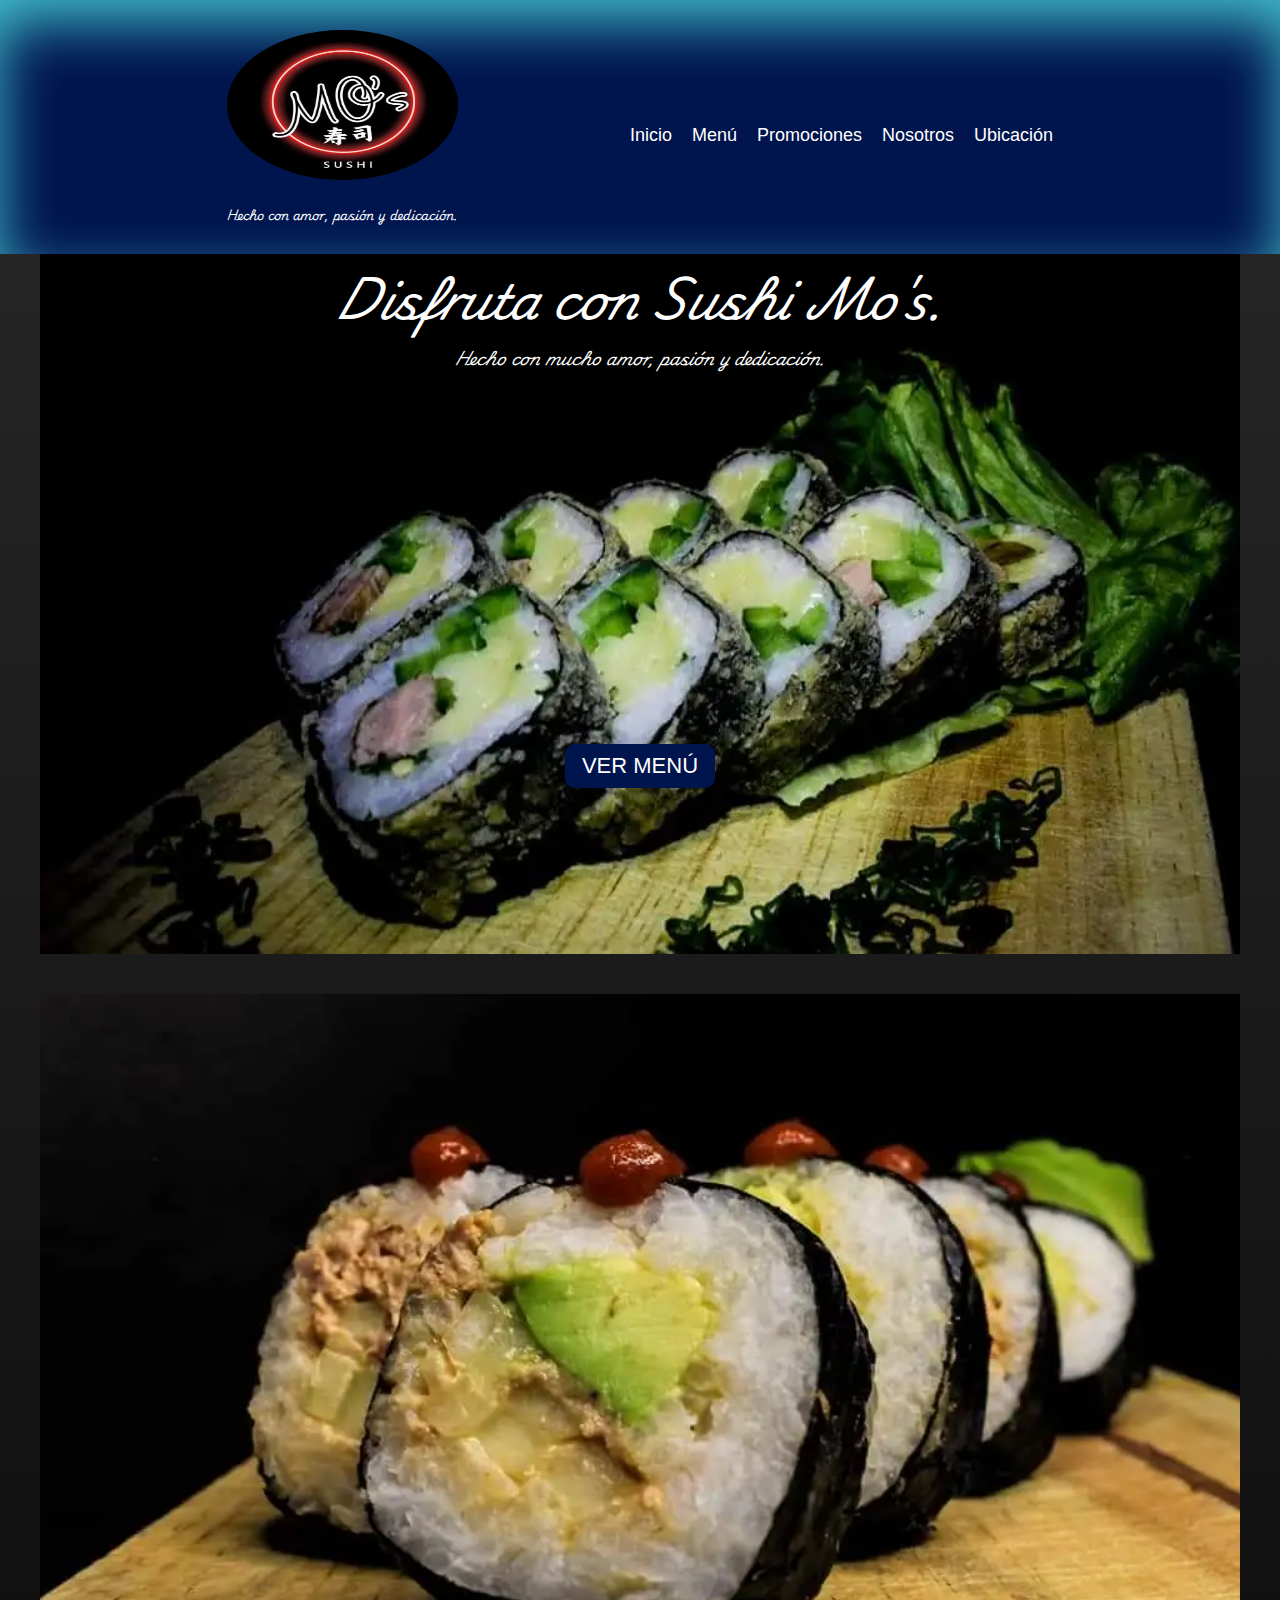
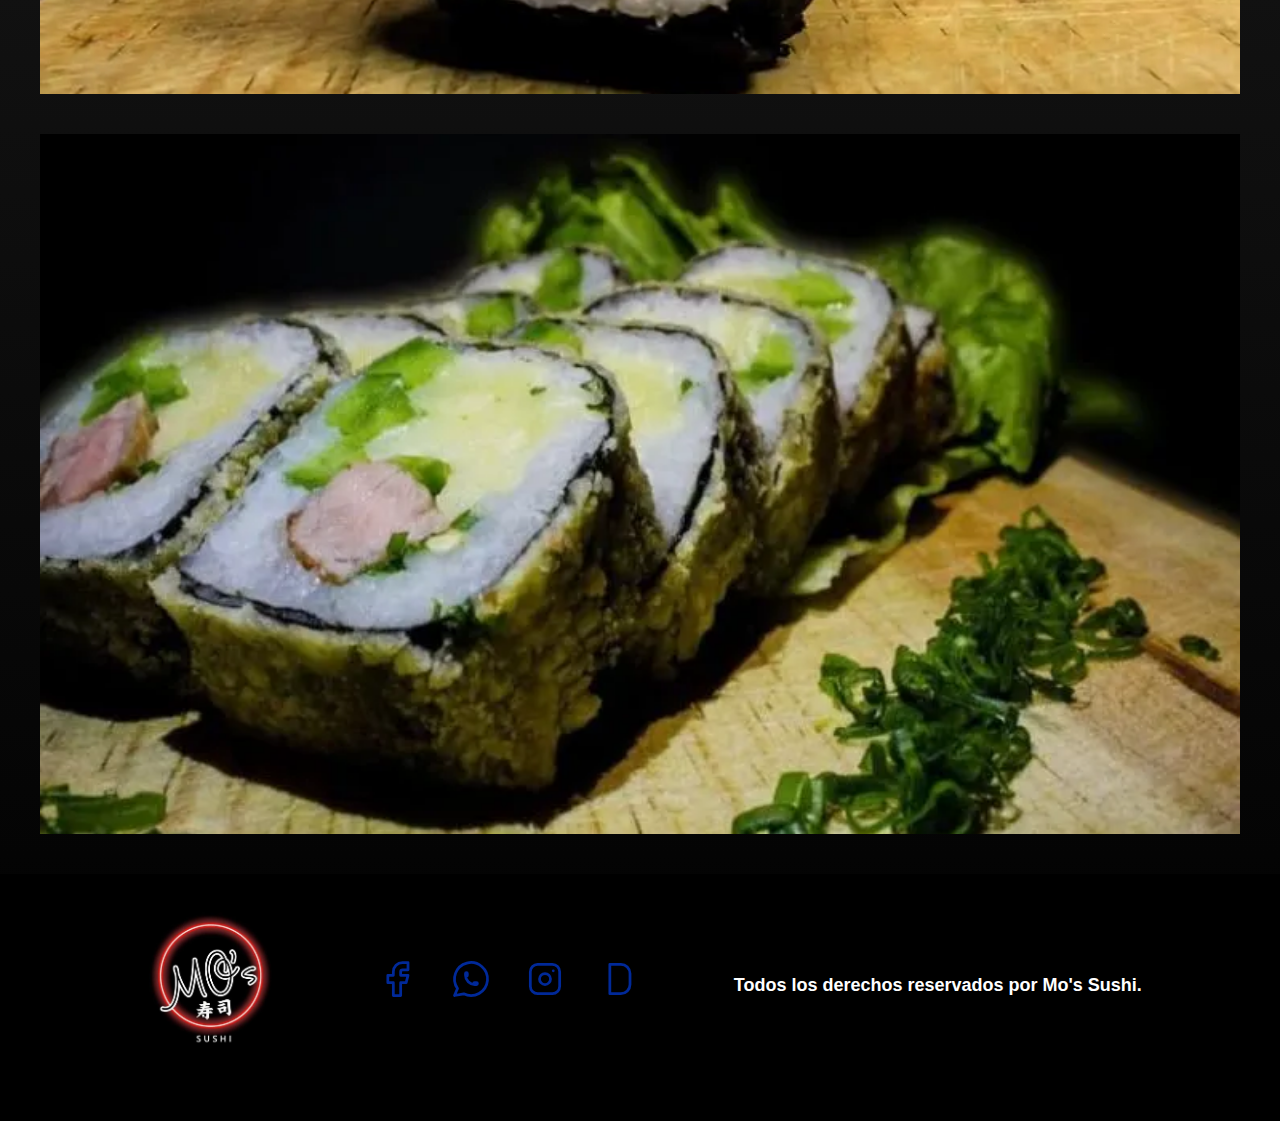
==== index.html @ 06db09d9 "Proyecto de sushi" ====
<!DOCTYPE html>
<html lang="en">

<head>
    <meta charset="UTF-8">
    <meta name="viewport" content="width=device-width, initial-scale=1.0">
    <title>Sushi Mos</title>
    <link rel="prefetch" href="menu.html" as="document">
    <link rel="preload" href="css/normalize.css" as="style">
    <link rel="stylesheet" href="css/normalize.css">
    <link rel="preload" href="css/styles.css" as="style">
    <link rel="stylesheet" href="css/styles.css">
    <link rel="preload"
        href="https://fonts.googleapis.com/css2?family=PT+Sans:ital,wght@0,400;0,700;1,400;1,700&display=swap"
        crossorigin="crossorigin" as="font">
    <link href="https://fonts.googleapis.com/css2?family=PT+Sans:ital,wght@0,400;0,700;1,400;1,700&display=swap"
        rel="stylesheet">
    <link rel="preload"
        href="https://fonts.googleapis.com/css2?family=Open+Sans:ital,wght@0,300..800;1,300..800&family=PT+Sans:ital,wght@0,400;0,700;1,400;1,700&display=swap"
        crossorigin="crossorigin" as="font">
    <link
        href="https://fonts.googleapis.com/css2?family=Open+Sans:ital,wght@0,300..800;1,300..800&family=PT+Sans:ital,wght@0,400;0,700;1,400;1,700&display=swap"
        rel="stylesheet">
    <link rel="preload" href="https://fonts.googleapis.com/css2?family=Playwrite+DK+Loopet:wght@100..400&display=swap"
        crossorigin="crossorigin" as="font">
    <link href="https://fonts.googleapis.com/css2?family=Playwrite+DK+Loopet:wght@100..400&display=swap"
        rel="stylesheet" as="font">
</head>

<body>
    <header class="header centro">
        <div class="contenedor">
            <div class="barra">
                <a href="index.html">
                    <picture>
                        <source loading="lazy" srcset="src/mos.webp" type="image/webp">
                        <img class="logo" src="src/mos.jpg" alt="Logotipo">
                    </picture>
                    <p class="slogan">Hecho con amor, pasión y dedicación.</p>
                </a>
                <div class="nav-bg">
                    <nav class="navegacion">
                        <a href="index.html" class="navegacion__enlace">Inicio</a>
                        <a href="menu.html" class="navegacion__enlace">Menú</a>
                        <a href="promo.html" class="navegacion__enlace">Promociones</a>
                        <a href="nosotros.html" class="navegacion__enlace">Nosotros</a>
                        <a href="ubicacion.html" class="navegacion__enlace">Ubicación</a>
                    </nav>
                </div>
            </div>
        </div>
    </header>

    <main class="contenedor">
        <div class=" imagen imagen__texto">
            <h1 class="parrafoMenu no-margin cursiva">Disfruta con Sushi Mo's. </h1>
            <p class="parrafoMenu no-margin cursiva">Hecho con mucho amor, pasión y dedicación.</p>

            <div class="ver boton-centro">
                <a href="menu.html">
                    <p class="parrafoMenu">ver menú</p>
                </a>
            </div>
        </div>
        <div class=" imagen2 imagen__texto">
            <h1 class="parrafoMenu no-margin cursiva">Complace con Sushi Mo's. </h1>
            <p class="parrafoMenu no-margin cursiva">Hecho con mucho amor, pasión y dedicación.</p>

            <div class="ver boton-centro">
                <a href="menu.html">
                    <p class="parrafoMenu">ver menú</p>
                </a>
            </div>
        </div>
        <div class=" imagen3 imagen__texto">
            <h1 class="parrafoMenu no-margin cursiva">Deleita con Sushi Mo's. </h1>
            <p class="parrafoMenu no-margin cursiva">Hecho con mucho amor, pasión y dedicación.</p>

            <div class="ver boton-centro">
                <a href="menu.html">
                    <p class="parrafoMenu">ver menú</p>
                </a>
            </div>
        </div>
    </main>

    <footer class="footer">
        <div class="contenedor">
            <div class="barra">
                <a href="index.html">
                    <picture>
                        <source loading="lazy" srcset="src/mos.webp" type="image/webp">
                        <img class="logo" src="src/mos.jpg" alt="Logotipo">
                    </picture>
                </a>
                <div class="iconos">
                    <a href="https://www.facebook.com/profile.php?id=100039677903976&mibextid=ZbWKwL">
                        <svg xmlns="http://www.w3.org/2000/svg" class="icon icon-tabler icon-tabler-brand-facebook"
                            width="44" height="44" viewBox="0 0 24 24" stroke-width="1.5" stroke="#002999" fill="none"
                            stroke-linecap="round" stroke-linejoin="round">
                            <path stroke="none" d="M0 0h24v24H0z" fill="none" />
                            <path d="M7 10v4h3v7h4v-7h3l1 -4h-4v-2a1 1 0 0 1 1 -1h3v-4h-3a5 5 0 0 0 -5 5v2h-3" />
                        </svg>
                    </a>
                    <a href="ubicacion.html">
                        <svg xmlns="http://www.w3.org/2000/svg" class="icon icon-tabler icon-tabler-brand-whatsapp"
                            width="44" height="44" viewBox="0 0 24 24" stroke-width="1.5" stroke="#002999" fill="none"
                            stroke-linecap="round" stroke-linejoin="round">
                            <path stroke="none" d="M0 0h24v24H0z" fill="none" />
                            <path d="M3 21l1.65 -3.8a9 9 0 1 1 3.4 2.9l-5.05 .9" />
                            <path
                                d="M9 10a.5 .5 0 0 0 1 0v-1a.5 .5 0 0 0 -1 0v1a5 5 0 0 0 5 5h1a.5 .5 0 0 0 0 -1h-1a.5 .5 0 0 0 0 1" />
                        </svg>
                    </a>
                    <a href="https://www.instagram.com/invites/contact/?igsh=rjx7z2upl3a8&utm_content=nuzlxtv">
                        <svg xmlns="http://www.w3.org/2000/svg" class="icon icon-tabler icon-tabler-brand-instagram"
                            width="44" height="44" viewBox="0 0 24 24" stroke-width="1.5" stroke="#002999" fill="none"
                            stroke-linecap="round" stroke-linejoin="round">
                            <path stroke="none" d="M0 0h24v24H0z" fill="none" />
                            <path d="M4 4m0 4a4 4 0 0 1 4 -4h8a4 4 0 0 1 4 4v8a4 4 0 0 1 -4 4h-8a4 4 0 0 1 -4 -4z" />
                            <path d="M12 12m-3 0a3 3 0 1 0 6 0a3 3 0 1 0 -6 0" />
                            <path d="M16.5 7.5l0 .01" />
                        </svg>
                    </a>
                    <a href="ubicacion.html">
                        <svg xmlns="http://www.w3.org/2000/svg" class="icon icon-tabler icon-tabler-letter-d" width="44"
                            height="44" viewBox="0 0 24 24" stroke-width="1.5" stroke="#002999" fill="none"
                            stroke-linecap="round" stroke-linejoin="round">
                            <path stroke="none" d="M0 0h24v24H0z" fill="none" />
                            <path d="M7 4h6a5 5 0 0 1 5 5v6a5 5 0 0 1 -5 5h-6v-16" />
                        </svg>
                    </a>
                </div>
                <p class="parrafo-footer">Todos los derechos reservados por Mo's Sushi. </p>
            </div>
        </div>
    </footer>
    <script src="js/modernizer.js"></script>
    <script src="js/efecto.js"></script>
</body>

</html>
---- css/styles.css ----
:root {
    --fuenteTit: 'PT Sans', sans-serif;
    --fuentePar: 'Open Sand', sans-serif;
    --slogP: "Playwrite DK Loopet", cursive;
    --sec: #00144d;
    --sec2: #002999;
    --secC: #528ab8;
    --neon: #6ef5fa;
    --blan: #fff;
    --neg: #000;
    --mate: #292929;
}

html {
    box-sizing: border-box;
    font-size: 62.5%;
}

*,
*:before,
*:after {
    box-sizing: inherit;
}

body {
    font-family: var(--fuentePar);
    font-size: 1.6rem;
    line-height: 2;
    background-image: linear-gradient(to top, var(--neg) 0%, var(--mate) 100%);
}

/*global*/
.contenedor {
    width: min(100%, 120rem);
    margin: 0 auto;
}

a {
    text-decoration: none;
}

h1,
h2,
h3,
h4 {
    font-family: var(--fuenteTit);
    line-height: 1.2;
    color: var(--blan);
    margin: 0;
}

h1 {
    font-size: 4.8rem;
}

h2 {
    font-size: 4rem;
    font-family: var(--slogP);
}

h3 {
    font-size: 3.2rem;
}

h4 {
    font-size: 2.8rem;
}

p {
    color: var(--blan);
}

img {
    width: 100%;
}

/*utilidades*/
.no-margin {
    margin: 0;
}

.no-padding {
    padding: 0;
}

.centrar-text {
    text-align: center;
}

.centro {
    text-align: center;
}

/*Parte de la barra de navegacion*/
@media(max-width: 768px) {
    .slogan {
        font-size: 1.2rem;
        font-family: var(--slogP);
        background-color: var(--neg);
        margin-top: -1.1rem;
    }
}

.slogan {
    font-size: 1.2rem;
    font-family: var(--slogP);
}

@media(min-width: 768px) {
    .header {
        /*background-color: var(--sec);
        box-shadow: inset 0 0 2rem var(--neon), 0 0 2rem var(--neon);*/
        background-color: var(--sec);
        -webkit-box-shadow: inset 1px 23px 58px -2px rgba(84, 242, 247, 0.78);
        -moz-box-shadow: inset 1px 23px 58px -2px rgba(84, 242, 247, 0.78);
        box-shadow: inset 1px 23px 58px -2px rgba(84, 242, 247, 0.78);
    }
}

.header {
    /*
    background-color: var(--sec);
    box-shadow: inset 0 0 2rem var(--neon);*/
    background-color: var(--sec);
    -webkit-box-shadow: inset 1px 23px 58px -2px rgba(84, 242, 247, 0.78);
    -moz-box-shadow: inset 1px 23px 58px -2px rgba(84, 242, 247, 0.78);
    box-shadow: inset 1px 23px 58px -2px rgba(84, 242, 247, 0.78);
}

@media(min-width: 768px) {
    .barra {
        display: flex;
        justify-content: space-evenly;
        align-items: center;
        padding: 1.5rem;
        padding-top: 3rem;
    }
}

@media(min-width: 768px) {
    .logo {
        height: 15rem;
        width: 100%;
        border-radius: 50%;
    }
}

@media(min-width: 768px) {
    .navegacion {
        display: flex;
        gap: 2rem;
    }
}

.navegacion__enlace {
    display: block;
    text-align: center;
    font-size: 1.8rem;
    color: var(--blan);
}

.navegacion a:hover {
    background-color: var(--secC);
    border-radius: 1rem;
    cursor: pointer;
}

.webp .imagen {
    background-image: url(../src/1.webp);
}

.no-webp .imagen {
    background-image: url(../src/1.jpeg);
}

.imagen {
    height: 70rem;
    background-size: cover;
    background-repeat: no-repeat;
    background-position: center center;
    margin-bottom: 4rem;
}

.webp .imagen2 {
    background-image: url(../src/2.webp);
}

.no-webp .imagen2 {
    background-image: url(../src/2.jpeg);
}

.imagen2 {
    height: 70rem;
    background-size: cover;
    background-repeat: no-repeat;
    background-position: center center;
    margin-bottom: 4rem;
}

.webp .imagen3 {
    background-image: url(../src/3.webp);
}

.no-webp .imagen3 {
    background-image: url(../src/3.jpeg);
}

.imagen3 {
    height: 70rem;
    background-size: cover;
    background-repeat: no-repeat;
    background-position: center center;
    margin-bottom: 4rem;
}

.imagen__texto {
    text-align: center;
    font-weight: normal;
}

.cursiva {
    font-style: italic;
}

.ver p {
    font-size: 2.2rem;
    font-weight: normal;
    background-color: var(--sec);
    border-radius: 1rem;
    cursor: pointer;
    width: 15rem;
    text-transform: uppercase;
    margin: -3rem;

}

.ver p:hover {
    background-color: var(--secC);
}

.boton-centro {
    display: grid;
    place-items: center;
    margin-top: 40rem;
}

/*Parte menú*/
.parrafoMenu {
    opacity: 0;
    transition: opacity 1s ease-in-out;
}

.parrafoMenu.visible {
    opacity: 1;
}

.separador {
    line-height: 1;
}

.espacio {
    padding: 0 1.5rem;
}

.webp .fondo-entrada {
    background-image: url(../src/5.webp);
}

.no-webp .fondo-entrada {
    background-image: url(../src/5.jpg);
}

.fondo-entrada {
    height: 60rem;
    background-size: cover;
    background-repeat: no-repeat;
    background-position: center center;
    margin-bottom: 4rem;
}

.oscuro {
    background-color: rgba(0, 0, 0, 0.6);
    height: 100%;
    ;
}

.webp .fondo-rollo {
    background-image: url(../src/6.webp);
}

.no-webp .fondo-rollo {
    background-image: url(../src/6.jpg);
}

.fondo-rollo {
    height: 85rem;
    background-size: cover;
    background-repeat: no-repeat;
    background-position: center center;
    margin-bottom: 4rem;
}

.webp .fondo-arroz {
    background-image: url(../src/7.webp);
}

.no-webp .fondo-arroz {
    background-image: url(../src/7.jpeg);
}

.fondo-arroz {
    height: 60rem;
    background-size: cover;
    background-repeat: no-repeat;
    background-position: center center;
    margin-bottom: 4rem;
}

.webp .fondo-salsa {
    background-image: url(../src/8.webp);
}

.no-webp .fondo-salsa {
    background-image: url(../src/8.jpg);
}

.fondo-salsa {
    height: 75rem;
    background-size: cover;
    background-repeat: no-repeat;
    background-position: center center;
    margin-bottom: 4rem;
}

.fondo-salsa h2 {
    font-size: 3rem;
}

.webp .fondo-promo {
    background-image: url(../src/9.webp);
}

.no-webp .fondo-promo {
    background-image: url(../src/9.jpeg);
}

.fondo-promo {
    height: 120rem;
    background-size: cover;
    background-repeat: no-repeat;
    background-position: center center;
    margin-bottom: 4rem;
}

.fondo-promo h2 {
    font-size: 3rem;
}

.webp .fondo-promo2 {
    background-image: url(../src/10.webp);
}

.no-webp .fondo-promo2 {
    background-image: url(../src/10.jpg);
}

.fondo-promo2 {
    height: 120rem;
    background-size: cover;
    background-repeat: no-repeat;
    background-position: center center;
    margin-bottom: 4rem;
}

.fondo-promo2 h2 {
    font-size: 3rem;
}

span {
    font-weight: bold;
}

@media(min-width: 768px) {
    .acomodar {
        display: grid;
        grid-template-columns: repeat(2, 1fr);
        gap: 2rem;
    }
}

@media(min-width: 768px) {
    .acomodar2 {
        text-align: justify;
        display: grid;
        grid-template-columns: repeat(2, 1fr);
        gap: 4rem;
        list-style: none;
        margin-top: 3rem;
    }
}

@media(min-width: 768px) {
    .reducir {
        font-size: 1.5rem;
    }
}

/*sección nosotros*/

.nosotros,
h1 {
    display: grid;
    grid-template-rows: repeat(2, auto);
    padding: 1.5rem;
}

@media(min-width: 768px) {
    .nosotros {
        grid-template-columns: repeat(2, 1fr);
        column-gap: 2rem;
    }
}

.nosotros__imagen {
    grid-row: 1/2;
    border-radius: .5rem;
}

@media(min-width: 768px) {
    .nosotros__imagen {
        grid-column: 2/3;
    }
}

/*sección ubicación*/
@media(min-width: 768px) {
    .cp {
        display: grid;
        grid-template-columns: 2fr 1fr;
        column-gap: 4rem;
    }
}

.texto {
    font-family: var(--slogP);
    font-size: 1.2rem;
}

.pading {
    padding: .7rem;
}

.ubica,
h1 {
    display: grid;
    grid-template-rows: repeat(2, auto);
    padding: 1.5rem;
}

.cursiva {
    font-family: var(--slogP);
}

@media(min-width: 768px) {
    .ubica {
        grid-template-columns: repeat(2, 1fr);
        column-gap: 2rem;
    }
}

.imagenDidi {
    height: 7rem;
    width: 7rem;
    border-radius: 1rem;
}

.imagenPedido {
    height: 60rem;
}

.sidebar {
    padding: 1.5rem;
}

.puntos {
    list-style: none;
}

.widget-side {
    border-bottom: 1px solid var(--sec2);
    margin-bottom: 2rem;
}

.widget-side:last-of-type {
    border: none;
    margin-bottom: 0;
}

.widget-side_label,
.side_label {
    font-family: var(--fuenteTit);
    font-weight: bold;
    font-size: 2rem;
}

.widget-side_info,
.side_info {
    font-weight: normal;
    font-size: 2rem;
}

/*Parte footer*/
.footer {
    background-color: var(--neg);
    font-size: 1.8rem;
    color: var(--blan);
    padding-bottom: 4rem;
}

.iconos {
    display: flex;
    justify-content: space-between;
    align-items: center;
    gap: 3rem;
    padding: 1rem;
}

.parrafo-footer {
    font-weight: bold;
    padding: 1rem;
}
---- css/styles.css ----
:root {
    --fuenteTit: 'PT Sans', sans-serif;
    --fuentePar: 'Open Sand', sans-serif;
    --slogP: "Playwrite DK Loopet", cursive;
    --sec: #00144d;
    --sec2: #002999;
    --secC: #528ab8;
    --neon: #6ef5fa;
    --blan: #fff;
    --neg: #000;
    --mate: #292929;
}

html {
    box-sizing: border-box;
    font-size: 62.5%;
}

*,
*:before,
*:after {
    box-sizing: inherit;
}

body {
    font-family: var(--fuentePar);
    font-size: 1.6rem;
    line-height: 2;
    background-image: linear-gradient(to top, var(--neg) 0%, var(--mate) 100%);
}

/*global*/
.contenedor {
    width: min(100%, 120rem);
    margin: 0 auto;
}

a {
    text-decoration: none;
}

h1,
h2,
h3,
h4 {
    font-family: var(--fuenteTit);
    line-height: 1.2;
    color: var(--blan);
    margin: 0;
}

h1 {
    font-size: 4.8rem;
}

h2 {
    font-size: 4rem;
    font-family: var(--slogP);
}

h3 {
    font-size: 3.2rem;
}

h4 {
    font-size: 2.8rem;
}

p {
    color: var(--blan);
}

img {
    width: 100%;
}

/*utilidades*/
.no-margin {
    margin: 0;
}

.no-padding {
    padding: 0;
}

.centrar-text {
    text-align: center;
}

.centro {
    text-align: center;
}

/*Parte de la barra de navegacion*/
@media(max-width: 768px) {
    .slogan {
        font-size: 1.2rem;
        font-family: var(--slogP);
        background-color: var(--neg);
        margin-top: -1.1rem;
    }
}

.slogan {
    font-size: 1.2rem;
    font-family: var(--slogP);
}

@media(min-width: 768px) {
    .header {
        /*background-color: var(--sec);
        box-shadow: inset 0 0 2rem var(--neon), 0 0 2rem var(--neon);*/
        background-color: var(--sec);
        -webkit-box-shadow: inset 1px 23px 58px -2px rgba(84, 242, 247, 0.78);
        -moz-box-shadow: inset 1px 23px 58px -2px rgba(84, 242, 247, 0.78);
        box-shadow: inset 1px 23px 58px -2px rgba(84, 242, 247, 0.78);
    }
}

.header {
    /*
    background-color: var(--sec);
    box-shadow: inset 0 0 2rem var(--neon);*/
    background-color: var(--sec);
    -webkit-box-shadow: inset 1px 23px 58px -2px rgba(84, 242, 247, 0.78);
    -moz-box-shadow: inset 1px 23px 58px -2px rgba(84, 242, 247, 0.78);
    box-shadow: inset 1px 23px 58px -2px rgba(84, 242, 247, 0.78);
}

@media(min-width: 768px) {
    .barra {
        display: flex;
        justify-content: space-evenly;
        align-items: center;
        padding: 1.5rem;
        padding-top: 3rem;
    }
}

@media(min-width: 768px) {
    .logo {
        height: 15rem;
        width: 100%;
        border-radius: 50%;
    }
}

@media(min-width: 768px) {
    .navegacion {
        display: flex;
        gap: 2rem;
    }
}

.navegacion__enlace {
    display: block;
    text-align: center;
    font-size: 1.8rem;
    color: var(--blan);
}

.navegacion a:hover {
    background-color: var(--secC);
    border-radius: 1rem;
    cursor: pointer;
}

.webp .imagen {
    background-image: url(../src/1.webp);
}

.no-webp .imagen {
    background-image: url(../src/1.jpeg);
}

.imagen {
    height: 70rem;
    background-size: cover;
    background-repeat: no-repeat;
    background-position: center center;
    margin-bottom: 4rem;
}

.webp .imagen2 {
    background-image: url(../src/2.webp);
}

.no-webp .imagen2 {
    background-image: url(../src/2.jpeg);
}

.imagen2 {
    height: 70rem;
    background-size: cover;
    background-repeat: no-repeat;
    background-position: center center;
    margin-bottom: 4rem;
}

.webp .imagen3 {
    background-image: url(../src/3.webp);
}

.no-webp .imagen3 {
    background-image: url(../src/3.jpeg);
}

.imagen3 {
    height: 70rem;
    background-size: cover;
    background-repeat: no-repeat;
    background-position: center center;
    margin-bottom: 4rem;
}

.imagen__texto {
    text-align: center;
    font-weight: normal;
}

.cursiva {
    font-style: italic;
}

.ver p {
    font-size: 2.2rem;
    font-weight: normal;
    background-color: var(--sec);
    border-radius: 1rem;
    cursor: pointer;
    width: 15rem;
    text-transform: uppercase;
    margin: -3rem;

}

.ver p:hover {
    background-color: var(--secC);
}

.boton-centro {
    display: grid;
    place-items: center;
    margin-top: 40rem;
}

/*Parte menú*/
.parrafoMenu {
    opacity: 0;
    transition: opacity 1s ease-in-out;
}

.parrafoMenu.visible {
    opacity: 1;
}

.separador {
    line-height: 1;
}

.espacio {
    padding: 0 1.5rem;
}

.webp .fondo-entrada {
    background-image: url(../src/5.webp);
}

.no-webp .fondo-entrada {
    background-image: url(../src/5.jpg);
}

.fondo-entrada {
    height: 60rem;
    background-size: cover;
    background-repeat: no-repeat;
    background-position: center center;
    margin-bottom: 4rem;
}

.oscuro {
    background-color: rgba(0, 0, 0, 0.6);
    height: 100%;
    ;
}

.webp .fondo-rollo {
    background-image: url(../src/6.webp);
}

.no-webp .fondo-rollo {
    background-image: url(../src/6.jpg);
}

.fondo-rollo {
    height: 85rem;
    background-size: cover;
    background-repeat: no-repeat;
    background-position: center center;
    margin-bottom: 4rem;
}

.webp .fondo-arroz {
    background-image: url(../src/7.webp);
}

.no-webp .fondo-arroz {
    background-image: url(../src/7.jpeg);
}

.fondo-arroz {
    height: 60rem;
    background-size: cover;
    background-repeat: no-repeat;
    background-position: center center;
    margin-bottom: 4rem;
}

.webp .fondo-salsa {
    background-image: url(../src/8.webp);
}

.no-webp .fondo-salsa {
    background-image: url(../src/8.jpg);
}

.fondo-salsa {
    height: 75rem;
    background-size: cover;
    background-repeat: no-repeat;
    background-position: center center;
    margin-bottom: 4rem;
}

.fondo-salsa h2 {
    font-size: 3rem;
}

.webp .fondo-promo {
    background-image: url(../src/9.webp);
}

.no-webp .fondo-promo {
    background-image: url(../src/9.jpeg);
}

.fondo-promo {
    height: 120rem;
    background-size: cover;
    background-repeat: no-repeat;
    background-position: center center;
    margin-bottom: 4rem;
}

.fondo-promo h2 {
    font-size: 3rem;
}

.webp .fondo-promo2 {
    background-image: url(../src/10.webp);
}

.no-webp .fondo-promo2 {
    background-image: url(../src/10.jpg);
}

.fondo-promo2 {
    height: 120rem;
    background-size: cover;
    background-repeat: no-repeat;
    background-position: center center;
    margin-bottom: 4rem;
}

.fondo-promo2 h2 {
    font-size: 3rem;
}

span {
    font-weight: bold;
}

@media(min-width: 768px) {
    .acomodar {
        display: grid;
        grid-template-columns: repeat(2, 1fr);
        gap: 2rem;
    }
}

@media(min-width: 768px) {
    .acomodar2 {
        text-align: justify;
        display: grid;
        grid-template-columns: repeat(2, 1fr);
        gap: 4rem;
        list-style: none;
        margin-top: 3rem;
    }
}

@media(min-width: 768px) {
    .reducir {
        font-size: 1.5rem;
    }
}

/*sección nosotros*/

.nosotros,
h1 {
    display: grid;
    grid-template-rows: repeat(2, auto);
    padding: 1.5rem;
}

@media(min-width: 768px) {
    .nosotros {
        grid-template-columns: repeat(2, 1fr);
        column-gap: 2rem;
    }
}

.nosotros__imagen {
    grid-row: 1/2;
    border-radius: .5rem;
}

@media(min-width: 768px) {
    .nosotros__imagen {
        grid-column: 2/3;
    }
}

/*sección ubicación*/
@media(min-width: 768px) {
    .cp {
        display: grid;
        grid-template-columns: 2fr 1fr;
        column-gap: 4rem;
    }
}

.texto {
    font-family: var(--slogP);
    font-size: 1.2rem;
}

.pading {
    padding: .7rem;
}

.ubica,
h1 {
    display: grid;
    grid-template-rows: repeat(2, auto);
    padding: 1.5rem;
}

.cursiva {
    font-family: var(--slogP);
}

@media(min-width: 768px) {
    .ubica {
        grid-template-columns: repeat(2, 1fr);
        column-gap: 2rem;
    }
}

.imagenDidi {
    height: 7rem;
    width: 7rem;
    border-radius: 1rem;
}

.imagenPedido {
    height: 60rem;
}

.sidebar {
    padding: 1.5rem;
}

.puntos {
    list-style: none;
}

.widget-side {
    border-bottom: 1px solid var(--sec2);
    margin-bottom: 2rem;
}

.widget-side:last-of-type {
    border: none;
    margin-bottom: 0;
}

.widget-side_label,
.side_label {
    font-family: var(--fuenteTit);
    font-weight: bold;
    font-size: 2rem;
}

.widget-side_info,
.side_info {
    font-weight: normal;
    font-size: 2rem;
}

/*Parte footer*/
.footer {
    background-color: var(--neg);
    font-size: 1.8rem;
    color: var(--blan);
    padding-bottom: 4rem;
}

.iconos {
    display: flex;
    justify-content: space-between;
    align-items: center;
    gap: 3rem;
    padding: 1rem;
}

.parrafo-footer {
    font-weight: bold;
    padding: 1rem;
}
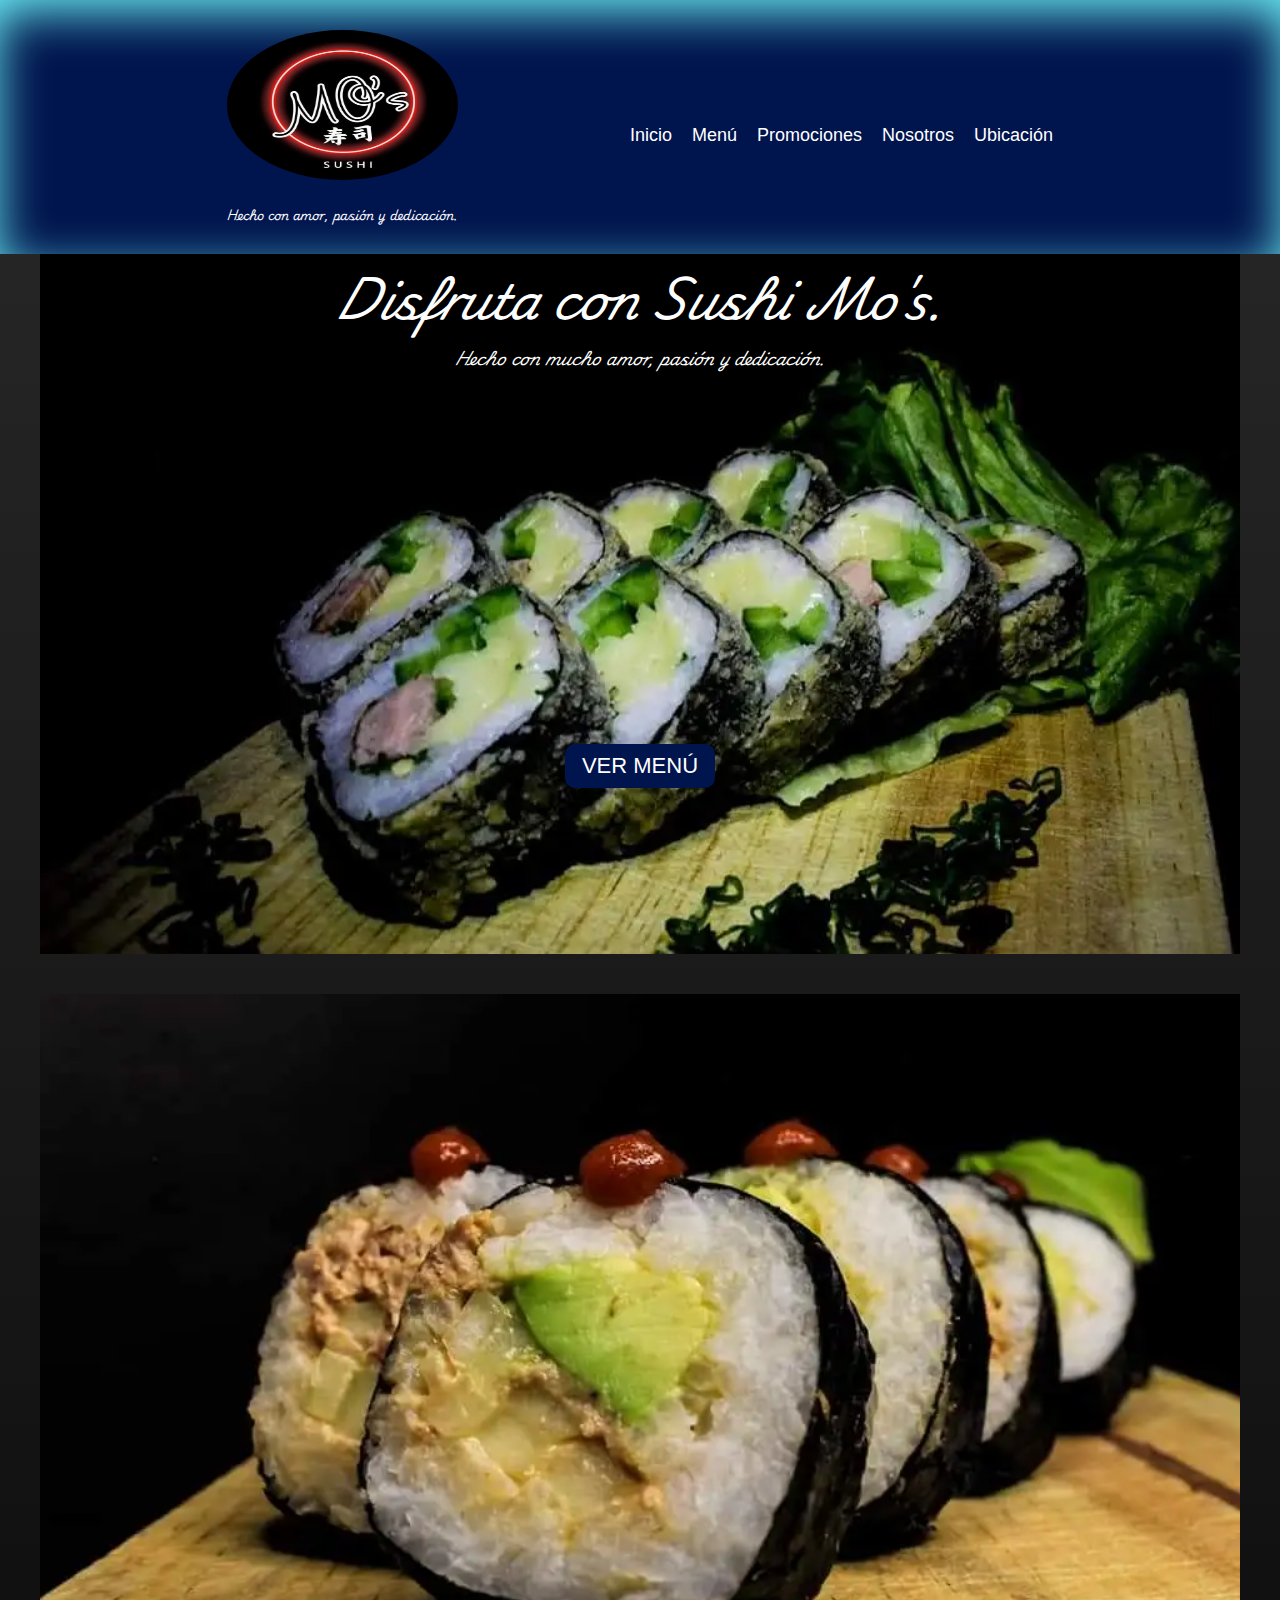
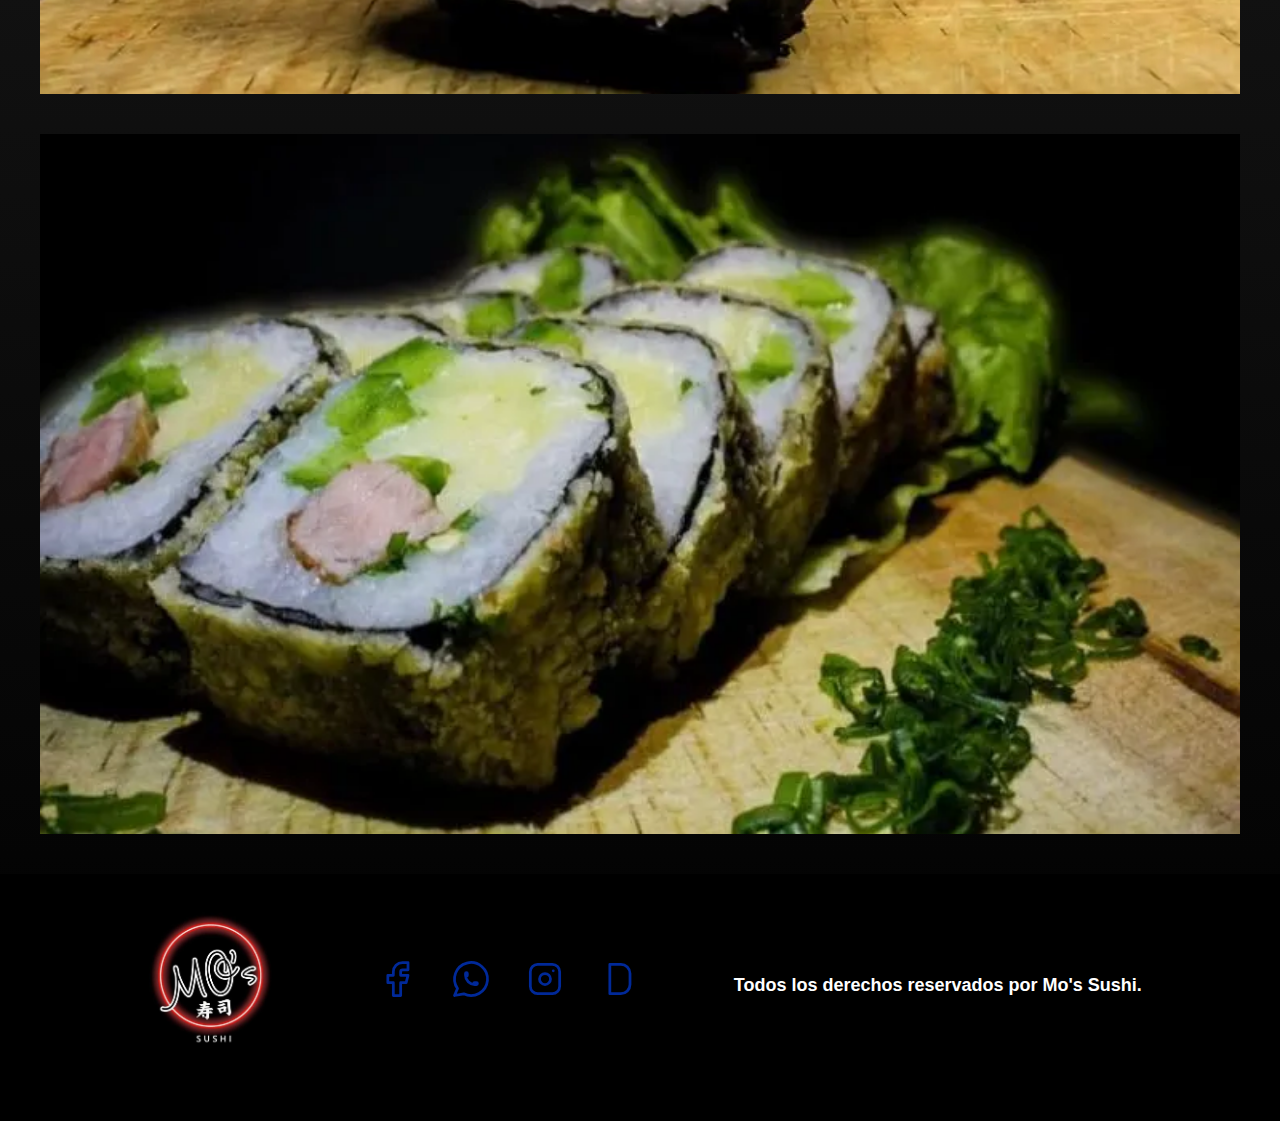
==== commit ef9d1e6e: "Se actualizaron los links de WA y didi, ya estan todos bien" ====
--- a/index.html
+++ b/index.html
@@ -102,7 +102,7 @@
                             <path d="M7 10v4h3v7h4v-7h3l1 -4h-4v-2a1 1 0 0 1 1 -1h3v-4h-3a5 5 0 0 0 -5 5v2h-3" />
                         </svg>
                     </a>
-                    <a href="ubicacion.html">
+                    <a href="https://wa.me/5525052828?text=Bienvenido%20a%20Sushi%20Mo%27s%2C%20%C2%BFEn%20qu%C3%A9%20puedo%20servirle%3F">
                         <svg xmlns="http://www.w3.org/2000/svg" class="icon icon-tabler icon-tabler-brand-whatsapp"
                             width="44" height="44" viewBox="0 0 24 24" stroke-width="1.5" stroke="#002999" fill="none"
                             stroke-linecap="round" stroke-linejoin="round">
@@ -122,7 +122,7 @@
                             <path d="M16.5 7.5l0 .01" />
                         </svg>
                     </a>
-                    <a href="ubicacion.html">
+                    <a href="https://c-h5.didi-food.com/es-MX/deeplink?appName=sodaCustomer&path=businessPage&shopId=5764607648679593712">
                         <svg xmlns="http://www.w3.org/2000/svg" class="icon icon-tabler icon-tabler-letter-d" width="44"
                             height="44" viewBox="0 0 24 24" stroke-width="1.5" stroke="#002999" fill="none"
                             stroke-linecap="round" stroke-linejoin="round">
--- a/css/styles.css
+++ b/css/styles.css
@@ -1,7 +1,7 @@
 :root {
     --fuenteTit: 'PT Sans', sans-serif;
     --fuentePar: 'Open Sand', sans-serif;
-    --slogP: "Playwrite DK Loopet", cursive;
+    --slogP: "Playwrite DK Loopet";
     --sec: #00144d;
     --sec2: #002999;
     --secC: #528ab8;
@@ -106,25 +106,11 @@
     font-family: var(--slogP);
 }
 
-@media(min-width: 768px) {
-    .header {
-        /*background-color: var(--sec);
-        box-shadow: inset 0 0 2rem var(--neon), 0 0 2rem var(--neon);*/
-        background-color: var(--sec);
-        -webkit-box-shadow: inset 1px 23px 58px -2px rgba(84, 242, 247, 0.78);
-        -moz-box-shadow: inset 1px 23px 58px -2px rgba(84, 242, 247, 0.78);
-        box-shadow: inset 1px 23px 58px -2px rgba(84, 242, 247, 0.78);
-    }
-}
-
 .header {
-    /*
     background-color: var(--sec);
-    box-shadow: inset 0 0 2rem var(--neon);*/
-    background-color: var(--sec);
-    -webkit-box-shadow: inset 1px 23px 58px -2px rgba(84, 242, 247, 0.78);
-    -moz-box-shadow: inset 1px 23px 58px -2px rgba(84, 242, 247, 0.78);
-    box-shadow: inset 1px 23px 58px -2px rgba(84, 242, 247, 0.78);
+    -webkit-box-shadow: inset 0px 14px 50px -3px rgba(110,245,250,1);
+    -moz-box-shadow: inset 0px 14px 50px -3px rgba(110,245,250,1);
+    box-shadow: inset 0px 14px 50px -3px rgba(110,245,250,1);
 }
 
 @media(min-width: 768px) {
--- a/css/styles.css
+++ b/css/styles.css
@@ -1,7 +1,7 @@
 :root {
     --fuenteTit: 'PT Sans', sans-serif;
     --fuentePar: 'Open Sand', sans-serif;
-    --slogP: "Playwrite DK Loopet", cursive;
+    --slogP: "Playwrite DK Loopet";
     --sec: #00144d;
     --sec2: #002999;
     --secC: #528ab8;
@@ -106,25 +106,11 @@
     font-family: var(--slogP);
 }
 
-@media(min-width: 768px) {
-    .header {
-        /*background-color: var(--sec);
-        box-shadow: inset 0 0 2rem var(--neon), 0 0 2rem var(--neon);*/
-        background-color: var(--sec);
-        -webkit-box-shadow: inset 1px 23px 58px -2px rgba(84, 242, 247, 0.78);
-        -moz-box-shadow: inset 1px 23px 58px -2px rgba(84, 242, 247, 0.78);
-        box-shadow: inset 1px 23px 58px -2px rgba(84, 242, 247, 0.78);
-    }
-}
-
 .header {
-    /*
     background-color: var(--sec);
-    box-shadow: inset 0 0 2rem var(--neon);*/
-    background-color: var(--sec);
-    -webkit-box-shadow: inset 1px 23px 58px -2px rgba(84, 242, 247, 0.78);
-    -moz-box-shadow: inset 1px 23px 58px -2px rgba(84, 242, 247, 0.78);
-    box-shadow: inset 1px 23px 58px -2px rgba(84, 242, 247, 0.78);
+    -webkit-box-shadow: inset 0px 14px 50px -3px rgba(110,245,250,1);
+    -moz-box-shadow: inset 0px 14px 50px -3px rgba(110,245,250,1);
+    box-shadow: inset 0px 14px 50px -3px rgba(110,245,250,1);
 }
 
 @media(min-width: 768px) {
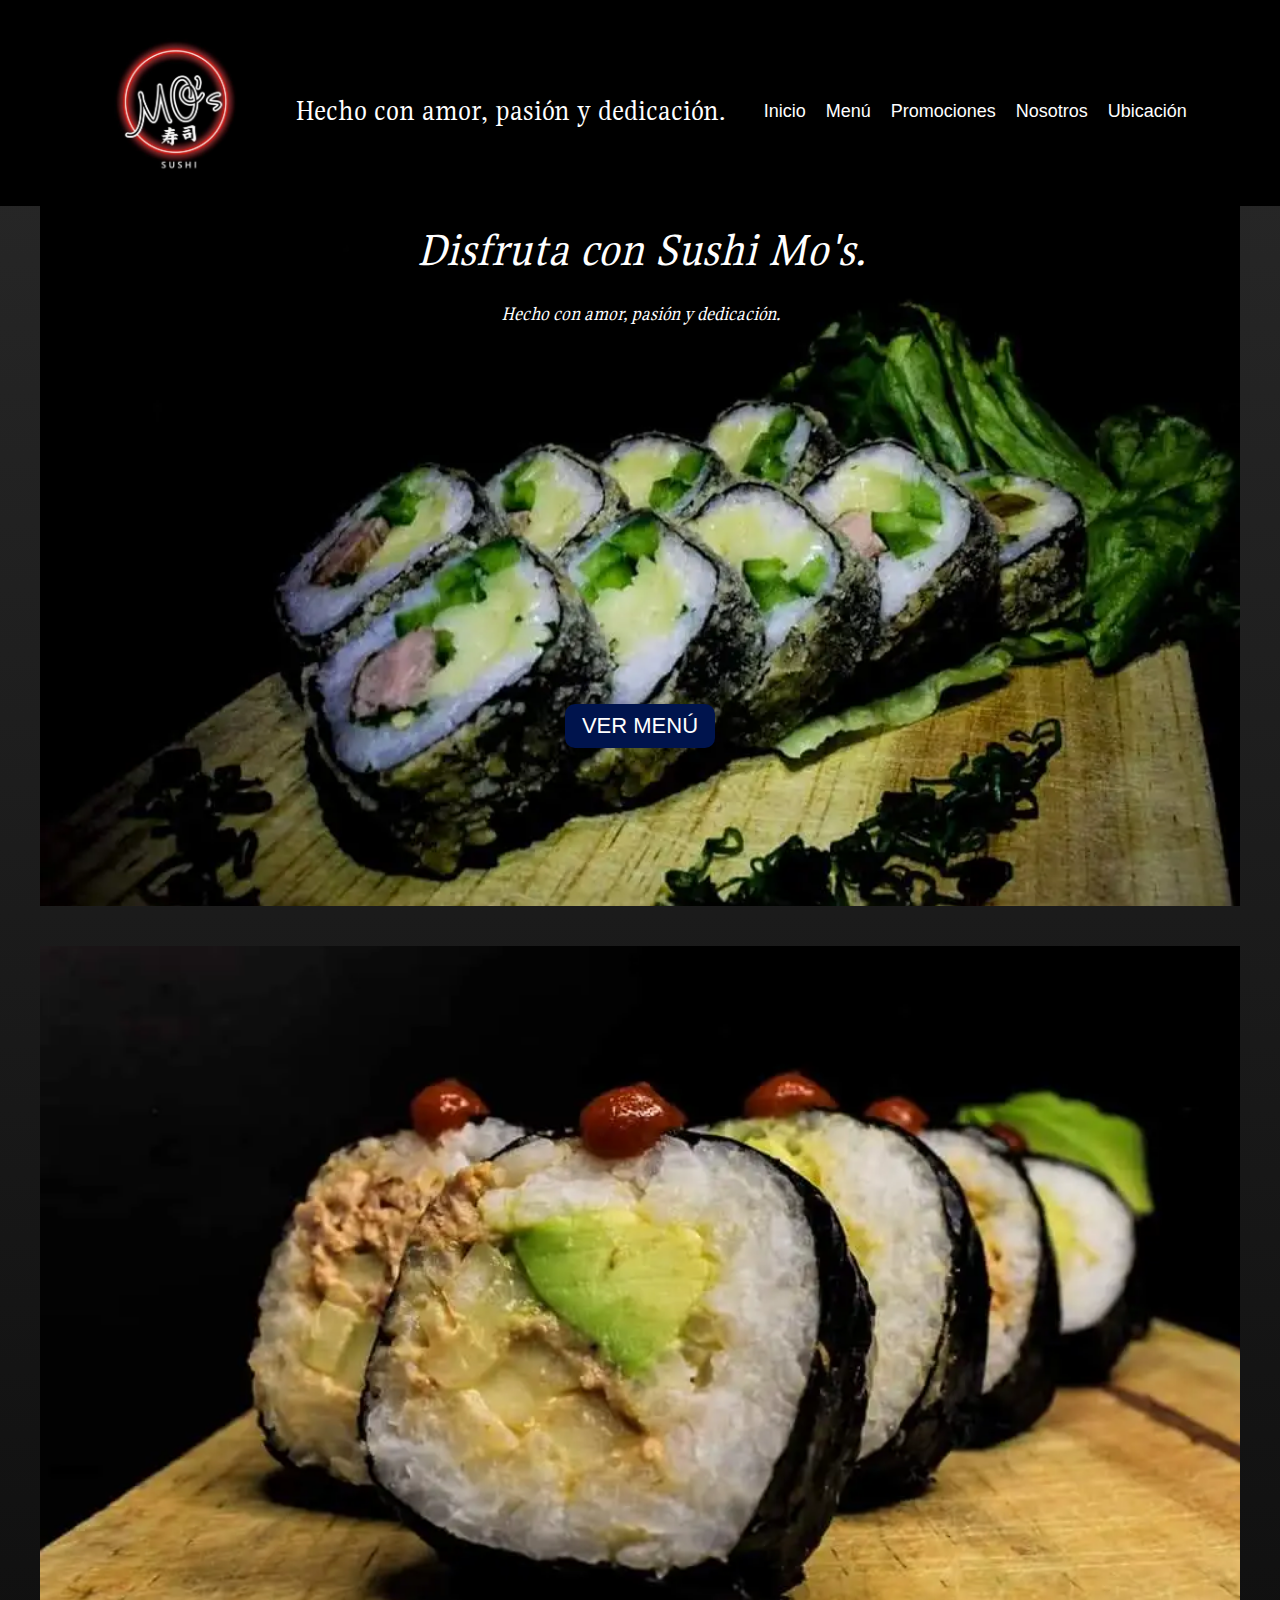
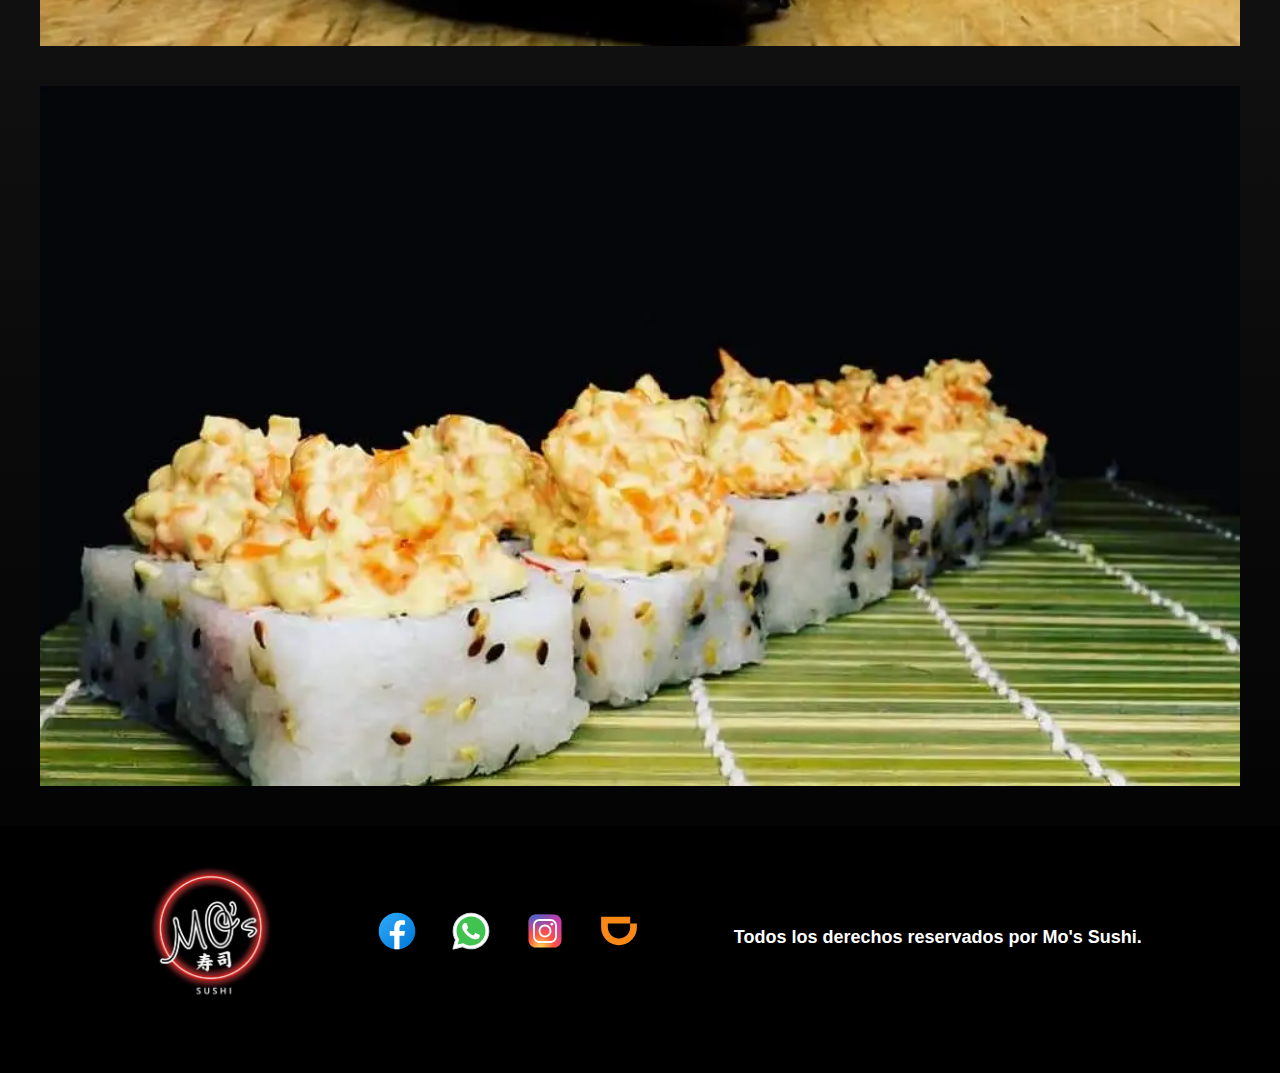
==== commit def9100e: "Se actualizaron títulos con otras fuentes, iconos, imagenes, ubicación, texto de horario y de la sec" ====
--- a/index.html
+++ b/index.html
@@ -10,6 +10,8 @@
     <link rel="stylesheet" href="css/normalize.css">
     <link rel="preload" href="css/styles.css" as="style">
     <link rel="stylesheet" href="css/styles.css">
+    <link rel="preconnect" href="https://fonts.googleapis.com">
+    <link rel="preconnect" href="https://fonts.gstatic.com" crossorigin>
     <link rel="preload"
         href="https://fonts.googleapis.com/css2?family=PT+Sans:ital,wght@0,400;0,700;1,400;1,700&display=swap"
         crossorigin="crossorigin" as="font">
@@ -25,6 +27,8 @@
         crossorigin="crossorigin" as="font">
     <link href="https://fonts.googleapis.com/css2?family=Playwrite+DK+Loopet:wght@100..400&display=swap"
         rel="stylesheet" as="font">
+    <link rel="preload" href="https://fonts.googleapis.com/css2?family=Gupter&display=swap" crossorigin="crossorigin" as="font">
+    <link href="https://fonts.googleapis.com/css2?family=Gupter&display=swap" rel="stylesheet" as="font">
 </head>
 
 <body>
@@ -36,8 +40,8 @@
                         <source loading="lazy" srcset="src/mos.webp" type="image/webp">
                         <img class="logo" src="src/mos.jpg" alt="Logotipo">
                     </picture>
-                    <p class="slogan">Hecho con amor, pasión y dedicación.</p>
                 </a>
+                <p class="slogan">Hecho con amor, pasión y dedicación.</p>
                 <div class="nav-bg">
                     <nav class="navegacion">
                         <a href="index.html" class="navegacion__enlace">Inicio</a>
@@ -54,7 +58,7 @@
     <main class="contenedor">
         <div class=" imagen imagen__texto">
             <h1 class="parrafoMenu no-margin cursiva">Disfruta con Sushi Mo's. </h1>
-            <p class="parrafoMenu no-margin cursiva">Hecho con mucho amor, pasión y dedicación.</p>
+            <p class="parrafoMenu no-margin cursiva2">Hecho con amor, pasión y dedicación.</p>
 
             <div class="ver boton-centro">
                 <a href="menu.html">
@@ -64,7 +68,7 @@
         </div>
         <div class=" imagen2 imagen__texto">
             <h1 class="parrafoMenu no-margin cursiva">Complace con Sushi Mo's. </h1>
-            <p class="parrafoMenu no-margin cursiva">Hecho con mucho amor, pasión y dedicación.</p>
+            <p class="parrafoMenu no-margin cursiva2">Hecho con amor, pasión y dedicación.</p>
 
             <div class="ver boton-centro">
                 <a href="menu.html">
@@ -74,7 +78,7 @@
         </div>
         <div class=" imagen3 imagen__texto">
             <h1 class="parrafoMenu no-margin cursiva">Deleita con Sushi Mo's. </h1>
-            <p class="parrafoMenu no-margin cursiva">Hecho con mucho amor, pasión y dedicación.</p>
+            <p class="parrafoMenu no-margin cursiva2">Hecho con amor, pasión y dedicación.</p>
 
             <div class="ver boton-centro">
                 <a href="menu.html">
@@ -95,41 +99,25 @@
                 </a>
                 <div class="iconos">
                     <a href="https://www.facebook.com/profile.php?id=100039677903976&mibextid=ZbWKwL">
-                        <svg xmlns="http://www.w3.org/2000/svg" class="icon icon-tabler icon-tabler-brand-facebook"
-                            width="44" height="44" viewBox="0 0 24 24" stroke-width="1.5" stroke="#002999" fill="none"
-                            stroke-linecap="round" stroke-linejoin="round">
-                            <path stroke="none" d="M0 0h24v24H0z" fill="none" />
-                            <path d="M7 10v4h3v7h4v-7h3l1 -4h-4v-2a1 1 0 0 1 1 -1h3v-4h-3a5 5 0 0 0 -5 5v2h-3" />
-                        </svg>
-                    </a>
-                    <a href="https://wa.me/5525052828?text=Bienvenido%20a%20Sushi%20Mo%27s%2C%20%C2%BFEn%20qu%C3%A9%20puedo%20servirle%3F">
-                        <svg xmlns="http://www.w3.org/2000/svg" class="icon icon-tabler icon-tabler-brand-whatsapp"
-                            width="44" height="44" viewBox="0 0 24 24" stroke-width="1.5" stroke="#002999" fill="none"
-                            stroke-linecap="round" stroke-linejoin="round">
-                            <path stroke="none" d="M0 0h24v24H0z" fill="none" />
-                            <path d="M3 21l1.65 -3.8a9 9 0 1 1 3.4 2.9l-5.05 .9" />
-                            <path
-                                d="M9 10a.5 .5 0 0 0 1 0v-1a.5 .5 0 0 0 -1 0v1a5 5 0 0 0 5 5h1a.5 .5 0 0 0 0 -1h-1a.5 .5 0 0 0 0 1" />
-                        </svg>
-                    </a>
-                    <a href="https://www.instagram.com/invites/contact/?igsh=rjx7z2upl3a8&utm_content=nuzlxtv">
-                        <svg xmlns="http://www.w3.org/2000/svg" class="icon icon-tabler icon-tabler-brand-instagram"
-                            width="44" height="44" viewBox="0 0 24 24" stroke-width="1.5" stroke="#002999" fill="none"
-                            stroke-linecap="round" stroke-linejoin="round">
-                            <path stroke="none" d="M0 0h24v24H0z" fill="none" />
-                            <path d="M4 4m0 4a4 4 0 0 1 4 -4h8a4 4 0 0 1 4 4v8a4 4 0 0 1 -4 4h-8a4 4 0 0 1 -4 -4z" />
-                            <path d="M12 12m-3 0a3 3 0 1 0 6 0a3 3 0 1 0 -6 0" />
-                            <path d="M16.5 7.5l0 .01" />
-                        </svg>
-                    </a>
-                    <a href="https://c-h5.didi-food.com/es-MX/deeplink?appName=sodaCustomer&path=businessPage&shopId=5764607648679593712">
-                        <svg xmlns="http://www.w3.org/2000/svg" class="icon icon-tabler icon-tabler-letter-d" width="44"
-                            height="44" viewBox="0 0 24 24" stroke-width="1.5" stroke="#002999" fill="none"
-                            stroke-linecap="round" stroke-linejoin="round">
-                            <path stroke="none" d="M0 0h24v24H0z" fill="none" />
-                            <path d="M7 4h6a5 5 0 0 1 5 5v6a5 5 0 0 1 -5 5h-6v-16" />
-                        </svg>
-                    </a>
+                        <svg xmlns="http://www.w3.org/2000/svg" x="0px" y="0px" width="44" height="44" viewBox="0 0 48 48">
+                            <linearGradient id="Ld6sqrtcxMyckEl6xeDdMa_uLWV5A9vXIPu_gr1" x1="9.993" x2="40.615" y1="9.993" y2="40.615" gradientUnits="userSpaceOnUse"><stop offset="0" stop-color="#2aa4f4"></stop><stop offset="1" stop-color="#007ad9"></stop></linearGradient><path fill="url(#Ld6sqrtcxMyckEl6xeDdMa_uLWV5A9vXIPu_gr1)" d="M24,4C12.954,4,4,12.954,4,24s8.954,20,20,20s20-8.954,20-20S35.046,4,24,4z"></path><path fill="#fff" d="M26.707,29.301h5.176l0.813-5.258h-5.989v-2.874c0-2.184,0.714-4.121,2.757-4.121h3.283V12.46 c-0.577-0.078-1.797-0.248-4.102-0.248c-4.814,0-7.636,2.542-7.636,8.334v3.498H16.06v5.258h4.948v14.452 C21.988,43.9,22.981,44,24,44c0.921,0,1.82-0.084,2.707-0.204V29.301z"></path>
+                            </svg>
+                        </a>
+                        <a href="https://wa.me/5525052828?text=Bienvenido%20a%20Sushi%20Mo%27s%2C%20%C2%BFEn%20qu%C3%A9%20puedo%20servirle%3F">
+                        <svg xmlns="http://www.w3.org/2000/svg" x="0px" y="0px" width="44" height="44" viewBox="0 0 48 48">
+                            <path fill="#fff" d="M4.868,43.303l2.694-9.835C5.9,30.59,5.026,27.324,5.027,23.979C5.032,13.514,13.548,5,24.014,5c5.079,0.002,9.845,1.979,13.43,5.566c3.584,3.588,5.558,8.356,5.556,13.428c-0.004,10.465-8.522,18.98-18.986,18.98c-0.001,0,0,0,0,0h-0.008c-3.177-0.001-6.3-0.798-9.073-2.311L4.868,43.303z"></path><path fill="#fff" d="M4.868,43.803c-0.132,0-0.26-0.052-0.355-0.148c-0.125-0.127-0.174-0.312-0.127-0.483l2.639-9.636c-1.636-2.906-2.499-6.206-2.497-9.556C4.532,13.238,13.273,4.5,24.014,4.5c5.21,0.002,10.105,2.031,13.784,5.713c3.679,3.683,5.704,8.577,5.702,13.781c-0.004,10.741-8.746,19.48-19.486,19.48c-3.189-0.001-6.344-0.788-9.144-2.277l-9.875,2.589C4.953,43.798,4.911,43.803,4.868,43.803z"></path><path fill="#cfd8dc" d="M24.014,5c5.079,0.002,9.845,1.979,13.43,5.566c3.584,3.588,5.558,8.356,5.556,13.428c-0.004,10.465-8.522,18.98-18.986,18.98h-0.008c-3.177-0.001-6.3-0.798-9.073-2.311L4.868,43.303l2.694-9.835C5.9,30.59,5.026,27.324,5.027,23.979C5.032,13.514,13.548,5,24.014,5 M24.014,42.974C24.014,42.974,24.014,42.974,24.014,42.974C24.014,42.974,24.014,42.974,24.014,42.974 M24.014,42.974C24.014,42.974,24.014,42.974,24.014,42.974C24.014,42.974,24.014,42.974,24.014,42.974 M24.014,4C24.014,4,24.014,4,24.014,4C12.998,4,4.032,12.962,4.027,23.979c-0.001,3.367,0.849,6.685,2.461,9.622l-2.585,9.439c-0.094,0.345,0.002,0.713,0.254,0.967c0.19,0.192,0.447,0.297,0.711,0.297c0.085,0,0.17-0.011,0.254-0.033l9.687-2.54c2.828,1.468,5.998,2.243,9.197,2.244c11.024,0,19.99-8.963,19.995-19.98c0.002-5.339-2.075-10.359-5.848-14.135C34.378,6.083,29.357,4.002,24.014,4L24.014,4z"></path><path fill="#40c351" d="M35.176,12.832c-2.98-2.982-6.941-4.625-11.157-4.626c-8.704,0-15.783,7.076-15.787,15.774c-0.001,2.981,0.833,5.883,2.413,8.396l0.376,0.597l-1.595,5.821l5.973-1.566l0.577,0.342c2.422,1.438,5.2,2.198,8.032,2.199h0.006c8.698,0,15.777-7.077,15.78-15.776C39.795,19.778,38.156,15.814,35.176,12.832z"></path><path fill="#fff" fill-rule="evenodd" d="M19.268,16.045c-0.355-0.79-0.729-0.806-1.068-0.82c-0.277-0.012-0.593-0.011-0.909-0.011c-0.316,0-0.83,0.119-1.265,0.594c-0.435,0.475-1.661,1.622-1.661,3.956c0,2.334,1.7,4.59,1.937,4.906c0.237,0.316,3.282,5.259,8.104,7.161c4.007,1.58,4.823,1.266,5.693,1.187c0.87-0.079,2.807-1.147,3.202-2.255c0.395-1.108,0.395-2.057,0.277-2.255c-0.119-0.198-0.435-0.316-0.909-0.554s-2.807-1.385-3.242-1.543c-0.435-0.158-0.751-0.237-1.068,0.238c-0.316,0.474-1.225,1.543-1.502,1.859c-0.277,0.317-0.554,0.357-1.028,0.119c-0.474-0.238-2.002-0.738-3.815-2.354c-1.41-1.257-2.362-2.81-2.639-3.285c-0.277-0.474-0.03-0.731,0.208-0.968c0.213-0.213,0.474-0.554,0.712-0.831c0.237-0.277,0.316-0.475,0.474-0.791c0.158-0.317,0.079-0.594-0.04-0.831C20.612,19.329,19.69,16.983,19.268,16.045z" clip-rule="evenodd"></path>
+                            </svg>
+                        </a>
+                        <a href="https://www.instagram.com/invites/contact/?igsh=rjx7z2upl3a8&utm_content=nuzlxtv">
+                        <svg xmlns="http://www.w3.org/2000/svg" x="0px" y="0px" width="44" height="44" viewBox="0 0 48 48">
+                            <radialGradient id="yOrnnhliCrdS2gy~4tD8ma_Xy10Jcu1L2Su_gr1" cx="19.38" cy="42.035" r="44.899" gradientUnits="userSpaceOnUse"><stop offset="0" stop-color="#fd5"></stop><stop offset=".328" stop-color="#ff543f"></stop><stop offset=".348" stop-color="#fc5245"></stop><stop offset=".504" stop-color="#e64771"></stop><stop offset=".643" stop-color="#d53e91"></stop><stop offset=".761" stop-color="#cc39a4"></stop><stop offset=".841" stop-color="#c837ab"></stop></radialGradient><path fill="url(#yOrnnhliCrdS2gy~4tD8ma_Xy10Jcu1L2Su_gr1)" d="M34.017,41.99l-20,0.019c-4.4,0.004-8.003-3.592-8.008-7.992l-0.019-20	c-0.004-4.4,3.592-8.003,7.992-8.008l20-0.019c4.4-0.004,8.003,3.592,8.008,7.992l0.019,20	C42.014,38.383,38.417,41.986,34.017,41.99z"></path><radialGradient id="yOrnnhliCrdS2gy~4tD8mb_Xy10Jcu1L2Su_gr2" cx="11.786" cy="5.54" r="29.813" gradientTransform="matrix(1 0 0 .6663 0 1.849)" gradientUnits="userSpaceOnUse"><stop offset="0" stop-color="#4168c9"></stop><stop offset=".999" stop-color="#4168c9" stop-opacity="0"></stop></radialGradient><path fill="url(#yOrnnhliCrdS2gy~4tD8mb_Xy10Jcu1L2Su_gr2)" d="M34.017,41.99l-20,0.019c-4.4,0.004-8.003-3.592-8.008-7.992l-0.019-20	c-0.004-4.4,3.592-8.003,7.992-8.008l20-0.019c4.4-0.004,8.003,3.592,8.008,7.992l0.019,20	C42.014,38.383,38.417,41.986,34.017,41.99z"></path><path fill="#fff" d="M24,31c-3.859,0-7-3.14-7-7s3.141-7,7-7s7,3.14,7,7S27.859,31,24,31z M24,19c-2.757,0-5,2.243-5,5	s2.243,5,5,5s5-2.243,5-5S26.757,19,24,19z"></path><circle cx="31.5" cy="16.5" r="1.5" fill="#fff"></circle><path fill="#fff" d="M30,37H18c-3.859,0-7-3.14-7-7V18c0-3.86,3.141-7,7-7h12c3.859,0,7,3.14,7,7v12	C37,33.86,33.859,37,30,37z M18,13c-2.757,0-5,2.243-5,5v12c0,2.757,2.243,5,5,5h12c2.757,0,5-2.243,5-5V18c0-2.757-2.243-5-5-5H18z"></path>
+                            </svg>
+                        </a>
+                        <a href="https://c-h5.didi-food.com/es-MX/deeplink?appName=sodaCustomer&path=businessPage&shopId=5764607648679593712">
+                        <svg xmlns="http://www.w3.org/2000/svg" x="0px" y="0px" width="44" height="44" viewBox="0 0 48 48">
+                            <path fill="#fa8816" stroke="fff" stroke-linecap="round" stroke-linejoin="round" d="M36.17 15.92V8.588H4.5v11.323c0 10.752 8.748 19.5 19.5 19.5s19.5-8.748 19.5-19.5v-3.993zm-.001 3.991c0 6.71-5.46 12.17-12.17 12.17s-12.168-5.46-12.168-12.17V15.92H36.17z"/>
+                          </svg>
+                        </a>
                 </div>
                 <p class="parrafo-footer">Todos los derechos reservados por Mo's Sushi. </p>
             </div>
--- a/css/styles.css
+++ b/css/styles.css
@@ -1,7 +1,8 @@
 :root {
     --fuenteTit: 'PT Sans', sans-serif;
     --fuentePar: 'Open Sand', sans-serif;
-    --slogP: "Playwrite DK Loopet";
+    --slogP: "Gupter", serif;
+    --slogP2: "Playwrite DK Loopet";
     --sec: #00144d;
     --sec2: #002999;
     --secC: #528ab8;
@@ -55,7 +56,7 @@
 
 h2 {
     font-size: 4rem;
-    font-family: var(--slogP);
+    font-family: var(--slogP2);
 }
 
 h3 {
@@ -102,15 +103,15 @@
 }
 
 .slogan {
-    font-size: 1.2rem;
+    font-size: 3rem;
     font-family: var(--slogP);
 }
 
 .header {
-    background-color: var(--sec);
-    -webkit-box-shadow: inset 0px 14px 50px -3px rgba(110,245,250,1);
+    background-color: var(--neg);
+     /* -webkit-box-shadow: inset 0px 14px 50px -3px rgba(110,245,250,1);
     -moz-box-shadow: inset 0px 14px 50px -3px rgba(110,245,250,1);
-    box-shadow: inset 0px 14px 50px -3px rgba(110,245,250,1);
+    box-shadow: inset 0px 14px 50px -3px rgba(110,245,250,1);  */
 }
 
 @media(min-width: 768px) {
@@ -429,7 +430,6 @@
 
 .texto {
     font-family: var(--slogP);
-    font-size: 1.2rem;
 }
 
 .pading {
@@ -445,6 +445,14 @@
 
 .cursiva {
     font-family: var(--slogP);
+    font-weight:400;
+    font-style:italic;
+}
+.cursiva2 {
+    font-family: var(--slogP);
+    font-weight:400;
+    font-style:italic;
+    font-size: 2rem;
 }
 
 @media(min-width: 768px) {
@@ -461,7 +469,7 @@
 }
 
 .imagenPedido {
-    height: 60rem;
+    height: 100%;
 }
 
 .sidebar {
--- a/css/styles.css
+++ b/css/styles.css
@@ -1,7 +1,8 @@
 :root {
     --fuenteTit: 'PT Sans', sans-serif;
     --fuentePar: 'Open Sand', sans-serif;
-    --slogP: "Playwrite DK Loopet";
+    --slogP: "Gupter", serif;
+    --slogP2: "Playwrite DK Loopet";
     --sec: #00144d;
     --sec2: #002999;
     --secC: #528ab8;
@@ -55,7 +56,7 @@
 
 h2 {
     font-size: 4rem;
-    font-family: var(--slogP);
+    font-family: var(--slogP2);
 }
 
 h3 {
@@ -102,15 +103,15 @@
 }
 
 .slogan {
-    font-size: 1.2rem;
+    font-size: 3rem;
     font-family: var(--slogP);
 }
 
 .header {
-    background-color: var(--sec);
-    -webkit-box-shadow: inset 0px 14px 50px -3px rgba(110,245,250,1);
+    background-color: var(--neg);
+     /* -webkit-box-shadow: inset 0px 14px 50px -3px rgba(110,245,250,1);
     -moz-box-shadow: inset 0px 14px 50px -3px rgba(110,245,250,1);
-    box-shadow: inset 0px 14px 50px -3px rgba(110,245,250,1);
+    box-shadow: inset 0px 14px 50px -3px rgba(110,245,250,1);  */
 }
 
 @media(min-width: 768px) {
@@ -429,7 +430,6 @@
 
 .texto {
     font-family: var(--slogP);
-    font-size: 1.2rem;
 }
 
 .pading {
@@ -445,6 +445,14 @@
 
 .cursiva {
     font-family: var(--slogP);
+    font-weight:400;
+    font-style:italic;
+}
+.cursiva2 {
+    font-family: var(--slogP);
+    font-weight:400;
+    font-style:italic;
+    font-size: 2rem;
 }
 
 @media(min-width: 768px) {
@@ -461,7 +469,7 @@
 }
 
 .imagenPedido {
-    height: 60rem;
+    height: 100%;
 }
 
 .sidebar {
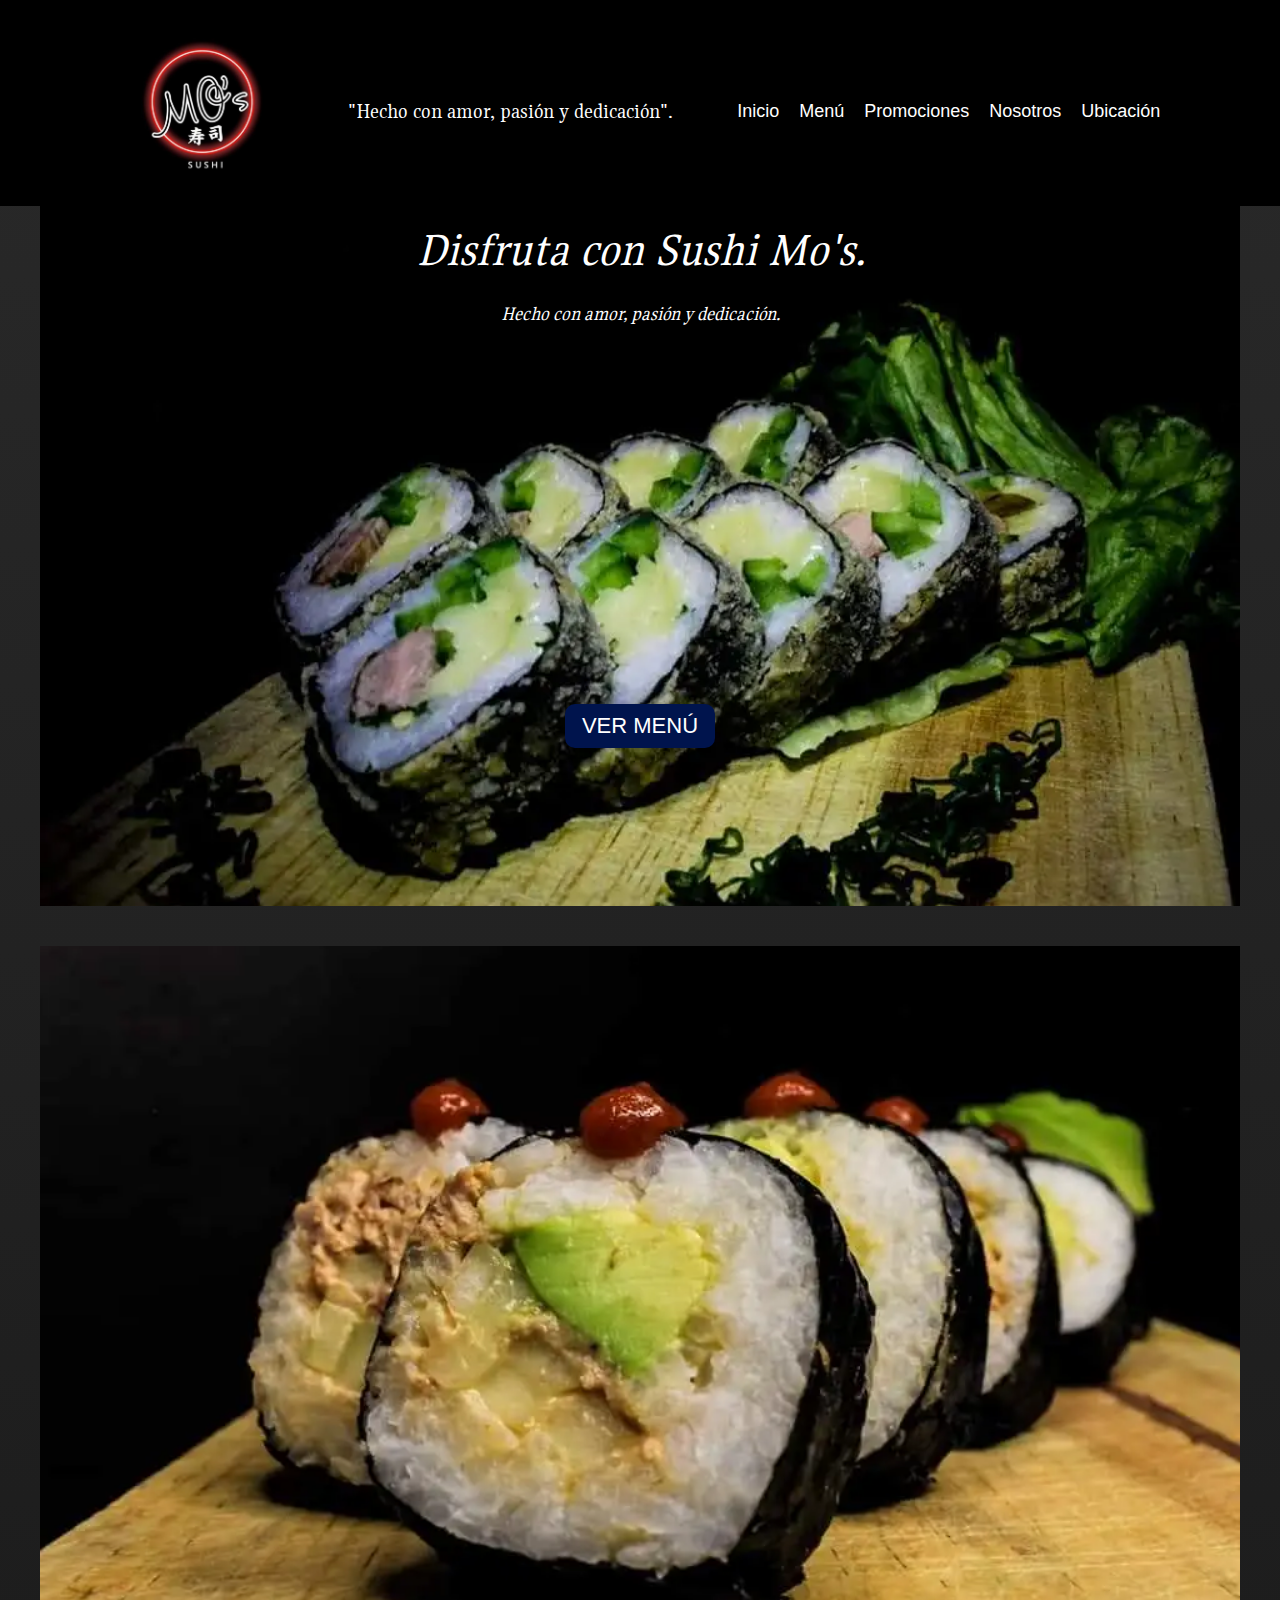
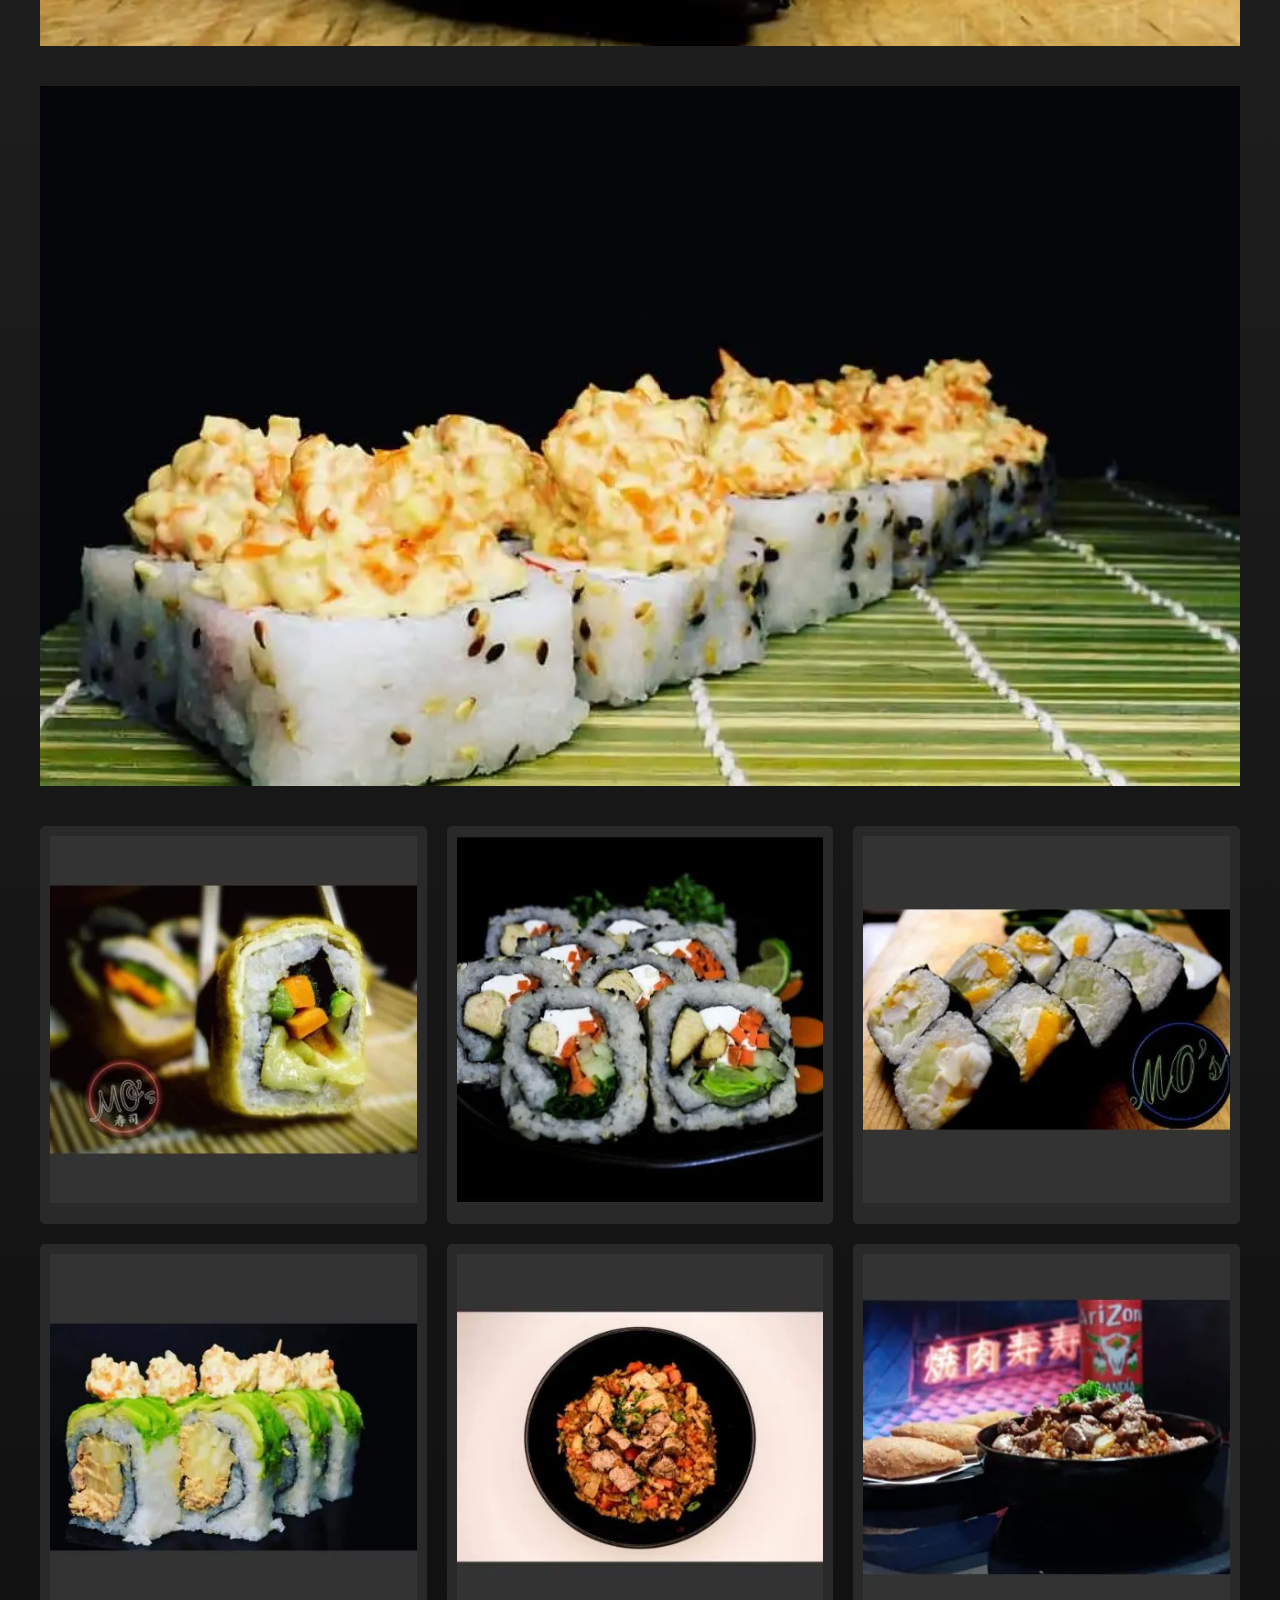
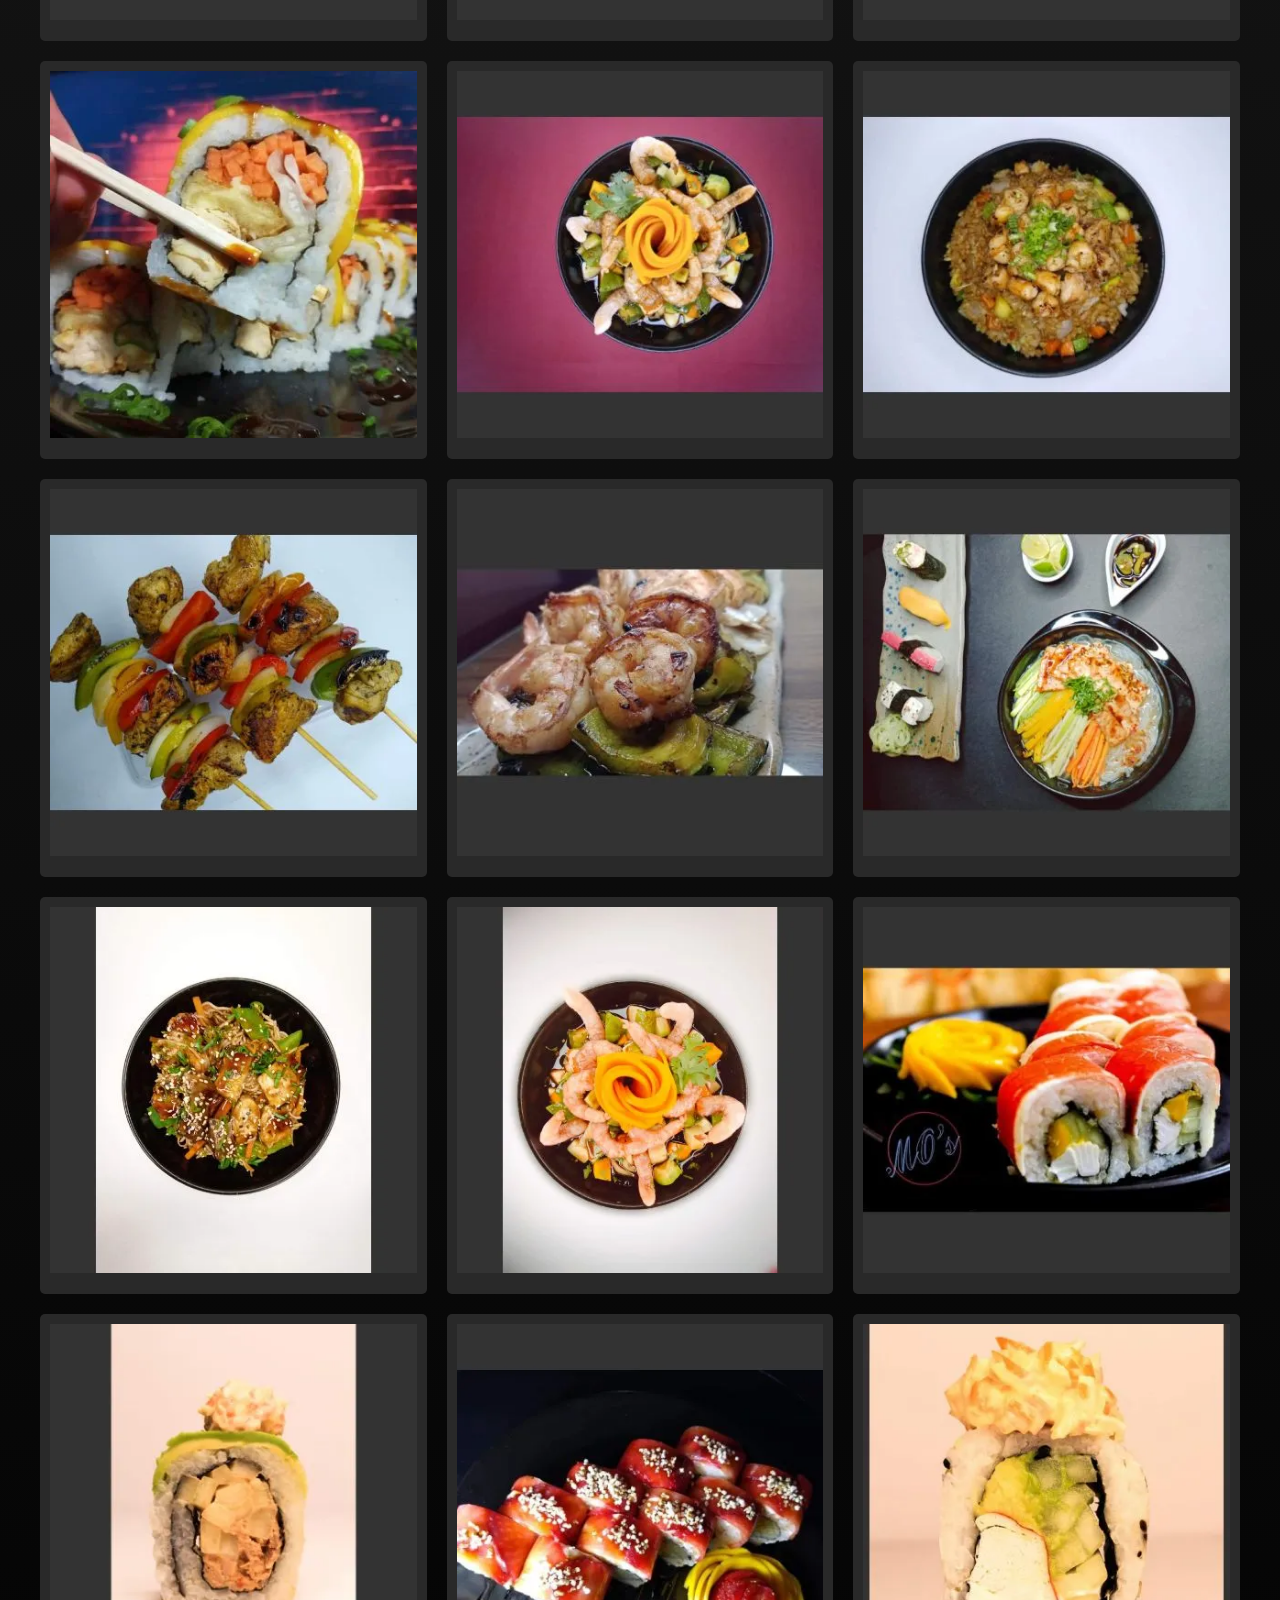
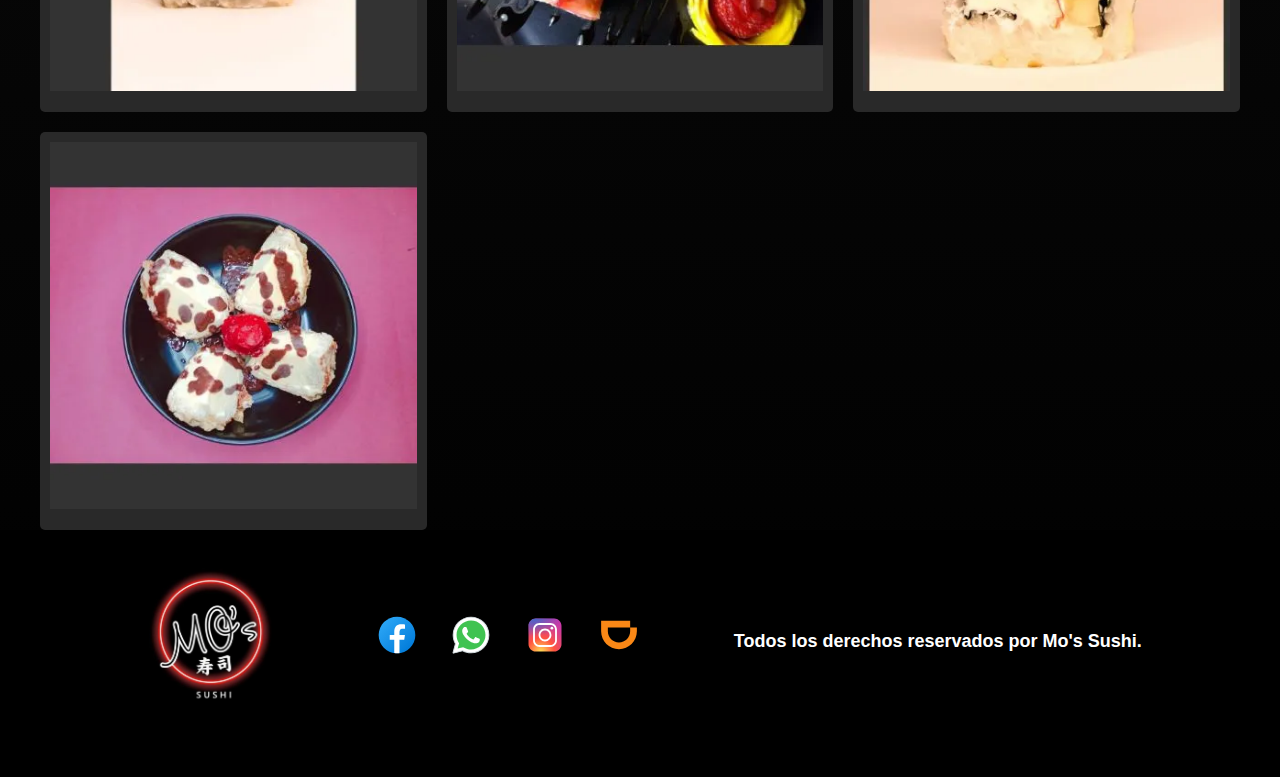
==== commit 01e887bc: "Se actualizó el slogan y se agregó el colash" ====
--- a/index.html
+++ b/index.html
@@ -41,7 +41,7 @@
                         <img class="logo" src="src/mos.jpg" alt="Logotipo">
                     </picture>
                 </a>
-                <p class="slogan">Hecho con amor, pasión y dedicación.</p>
+                <p class="slogan">"Hecho con amor, pasión y dedicación".</p>
                 <div class="nav-bg">
                     <nav class="navegacion">
                         <a href="index.html" class="navegacion__enlace">Inicio</a>
@@ -87,6 +87,124 @@
             </div>
         </div>
     </main>
+    <section class="contenedor">
+        <div class="grid">
+            <div class="cuadro">
+                <picture>
+                    <source loading="lazy" srcset="src/c1.webp" type="image/webp">
+                    <img src="src/c1.jpg" alt="img Plato1">
+                </picture>
+            </div>
+            <div class="cuadro">
+                <picture>
+                    <source loading="lazy" srcset="src/c2.webp" type="image/webp">
+                    <img src="src/c2.jpg" alt="img Plato2">
+                </picture>
+            </div>
+            <div class="cuadro">
+                <picture>
+                    <source loading="lazy" srcset="src/c3.webp" type="image/webp">
+                    <img src="src/c3.jpg" alt="img Plato3">
+                </picture>
+            </div>
+            <div class="cuadro">
+                <picture>
+                    <source loading="lazy" srcset="src/c4.webp" type="image/webp">
+                    <img src="src/c4.jpg" alt="img Plato4">
+                </picture>
+            </div>
+            <div class="cuadro">
+                <picture>
+                    <source loading="lazy" srcset="src/c5.webp" type="image/webp">
+                    <img src="src/c5.jpg" alt="img Plato5">
+                </picture>
+            </div>
+            <div class="cuadro">
+                <picture>
+                    <source loading="lazy" srcset="src/c6.webp" type="image/webp">
+                    <img src="src/c6.jpg" alt="img Plato6">
+                </picture>
+            </div>
+            <div class="cuadro">
+                <picture>
+                    <source loading="lazy" srcset="src/c7.webp" type="image/webp">
+                    <img src="src/c7.jpg" alt="img Plato7">
+                </picture>
+            </div>
+            <div class="cuadro">
+                <picture>
+                    <source loading="lazy" srcset="src/c8.webp" type="image/webp">
+                    <img src="src/c8.jpg" alt="img Plato8">
+                </picture>
+            </div>
+            <div class="cuadro">
+                <picture>
+                    <source loading="lazy" srcset="src/c9.webp" type="image/webp">
+                    <img src="src/c9.jpg" alt="img Plato9">
+                </picture>
+            </div>
+            <div class="cuadro">
+                <picture>
+                    <source loading="lazy" srcset="src/c10.webp" type="image/webp">
+                    <img src="src/c10.jpg" alt="img Plato10">
+                </picture>
+            </div>
+            <div class="cuadro">
+                <picture>
+                    <source loading="lazy" srcset="src/c11.webp" type="image/webp">
+                    <img src="src/c11.jpg" alt="img Plato11">
+                </picture>
+            </div>
+            <div class="cuadro">
+                <picture>
+                    <source loading="lazy" srcset="src/c12.webp" type="image/webp">
+                    <img src="src/c12.jpg" alt="img Plato12">
+                </picture>
+            </div>
+            <div class="cuadro">
+                <picture>
+                    <source loading="lazy" srcset="src/c13.webp" type="image/webp">
+                    <img src="src/c13.jpg" alt="img Plato13">
+                </picture>
+            </div>
+            <div class="cuadro">
+                <picture>
+                    <source loading="lazy" srcset="src/c14.webp" type="image/webp">
+                    <img src="src/c14.jpg" alt="img Plato14">
+                </picture>
+            </div>
+            <div class="cuadro">
+                <picture>
+                    <source loading="lazy" srcset="src/c15.webp" type="image/webp">
+                    <img src="src/c15.jpg" alt="img Plato15">
+                </picture>
+            </div>
+            <div class="cuadro">
+                <picture>
+                    <source loading="lazy" srcset="src/c16.webp" type="image/webp">
+                    <img src="src/c16.jpg" alt="img Plato16">
+                </picture>
+            </div>
+            <div class="cuadro">
+                <picture>
+                    <source loading="lazy" srcset="src/c17.webp" type="image/webp">
+                    <img src="src/c17.jpg" alt="img Plato17">
+                </picture>
+            </div>
+            <div class="cuadro">
+                <picture>
+                    <source loading="lazy" srcset="src/c18.webp" type="image/webp">
+                    <img src="src/c18.jpg" alt="img Plato18">
+                </picture>
+            </div>
+            <div class="cuadro">
+                <picture>
+                    <source loading="lazy" srcset="src/c19.webp" type="image/webp">
+                    <img src="src/c19.jpg" alt="img Plato19">
+                </picture>
+            </div>
+        </div>
+    </section>
 
     <footer class="footer">
         <div class="contenedor">
--- a/css/styles.css
+++ b/css/styles.css
@@ -103,7 +103,7 @@
 }
 
 .slogan {
-    font-size: 3rem;
+    font-size: 2.2rem;
     font-family: var(--slogP);
 }
 
@@ -231,6 +231,21 @@
     margin-top: 40rem;
 }
 
+.grid {
+    display: grid;
+    grid-template-columns: repeat(1, 1fr);
+    gap: 2rem;
+}
+@media(min-width: 768px) {
+    .grid {
+        grid-template-columns: repeat(3, 1fr);
+    }
+}
+.cuadro {
+    background-color: var(--mate);
+    padding: 1rem;
+    border-radius: .5rem;
+}
 /*Parte menú*/
 .parrafoMenu {
     opacity: 0;
--- a/css/styles.css
+++ b/css/styles.css
@@ -103,7 +103,7 @@
 }
 
 .slogan {
-    font-size: 3rem;
+    font-size: 2.2rem;
     font-family: var(--slogP);
 }
 
@@ -231,6 +231,21 @@
     margin-top: 40rem;
 }
 
+.grid {
+    display: grid;
+    grid-template-columns: repeat(1, 1fr);
+    gap: 2rem;
+}
+@media(min-width: 768px) {
+    .grid {
+        grid-template-columns: repeat(3, 1fr);
+    }
+}
+.cuadro {
+    background-color: var(--mate);
+    padding: 1rem;
+    border-radius: .5rem;
+}
 /*Parte menú*/
 .parrafoMenu {
     opacity: 0;
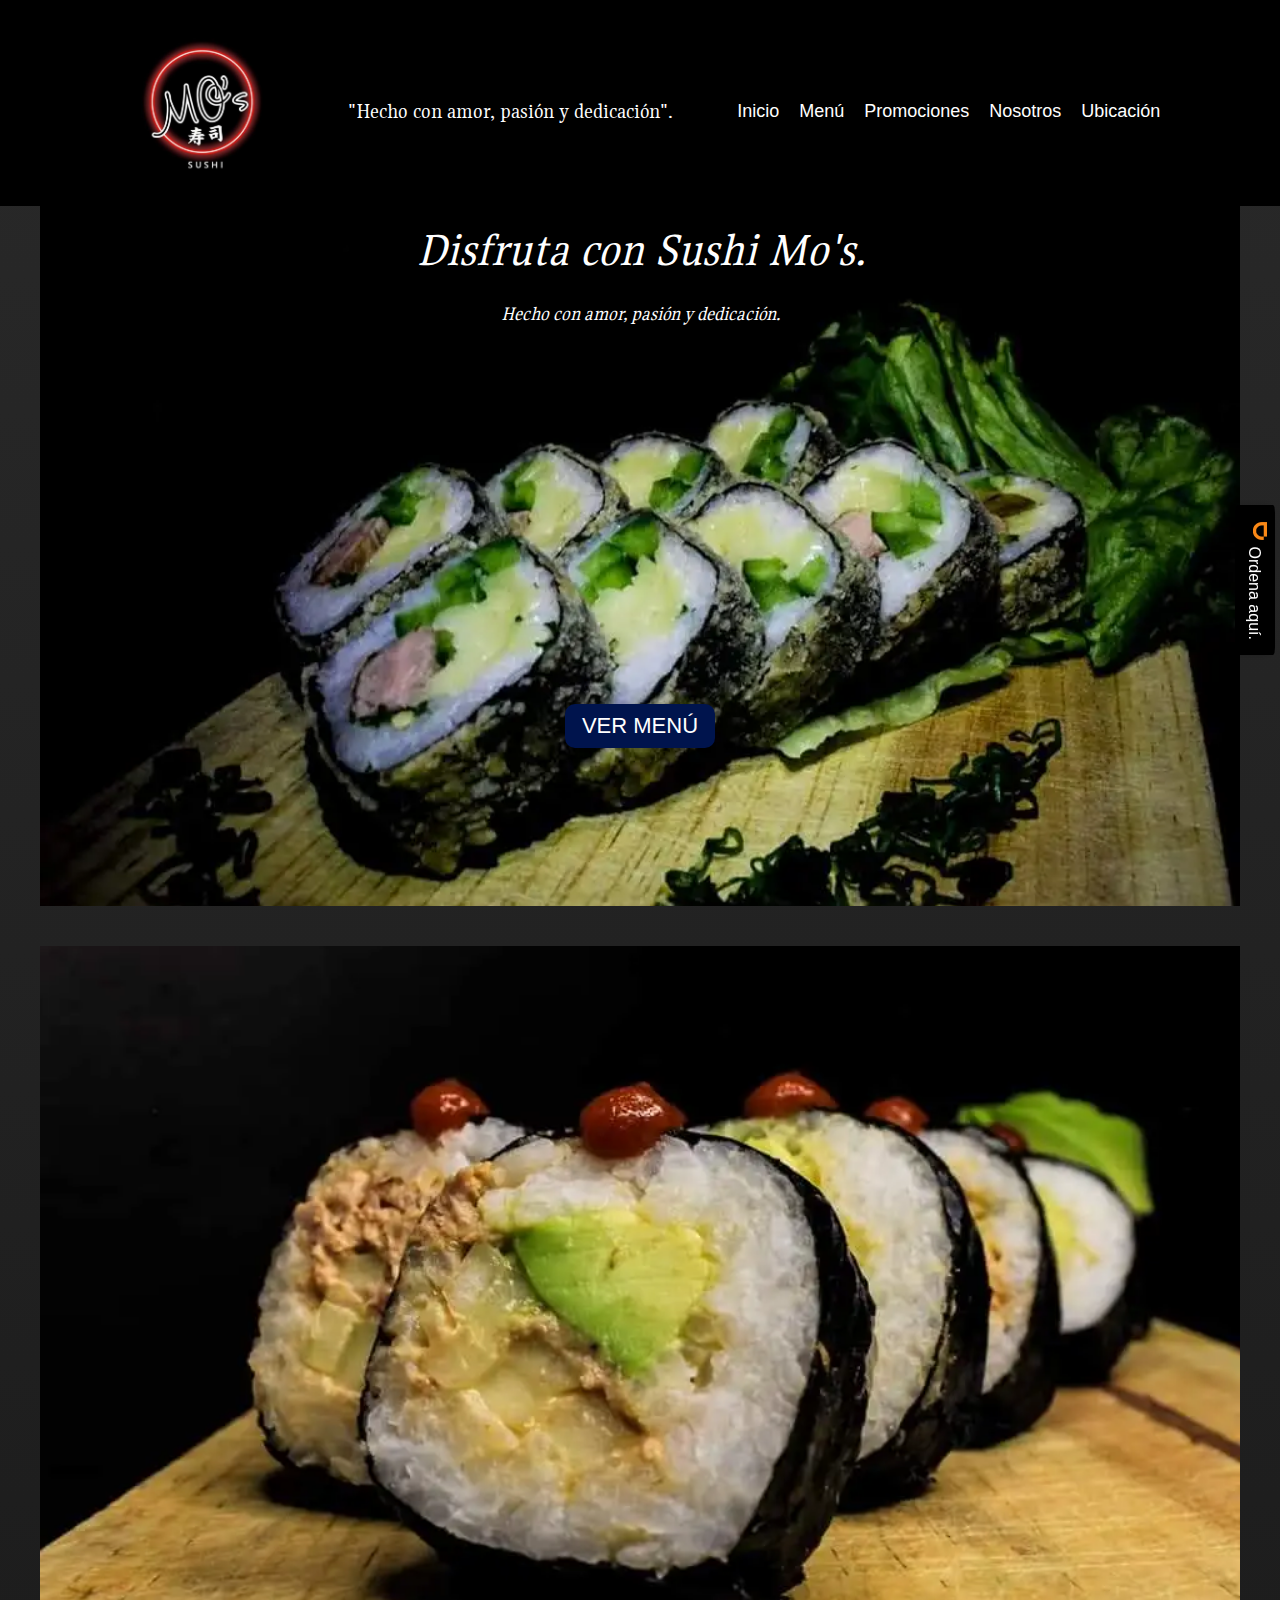
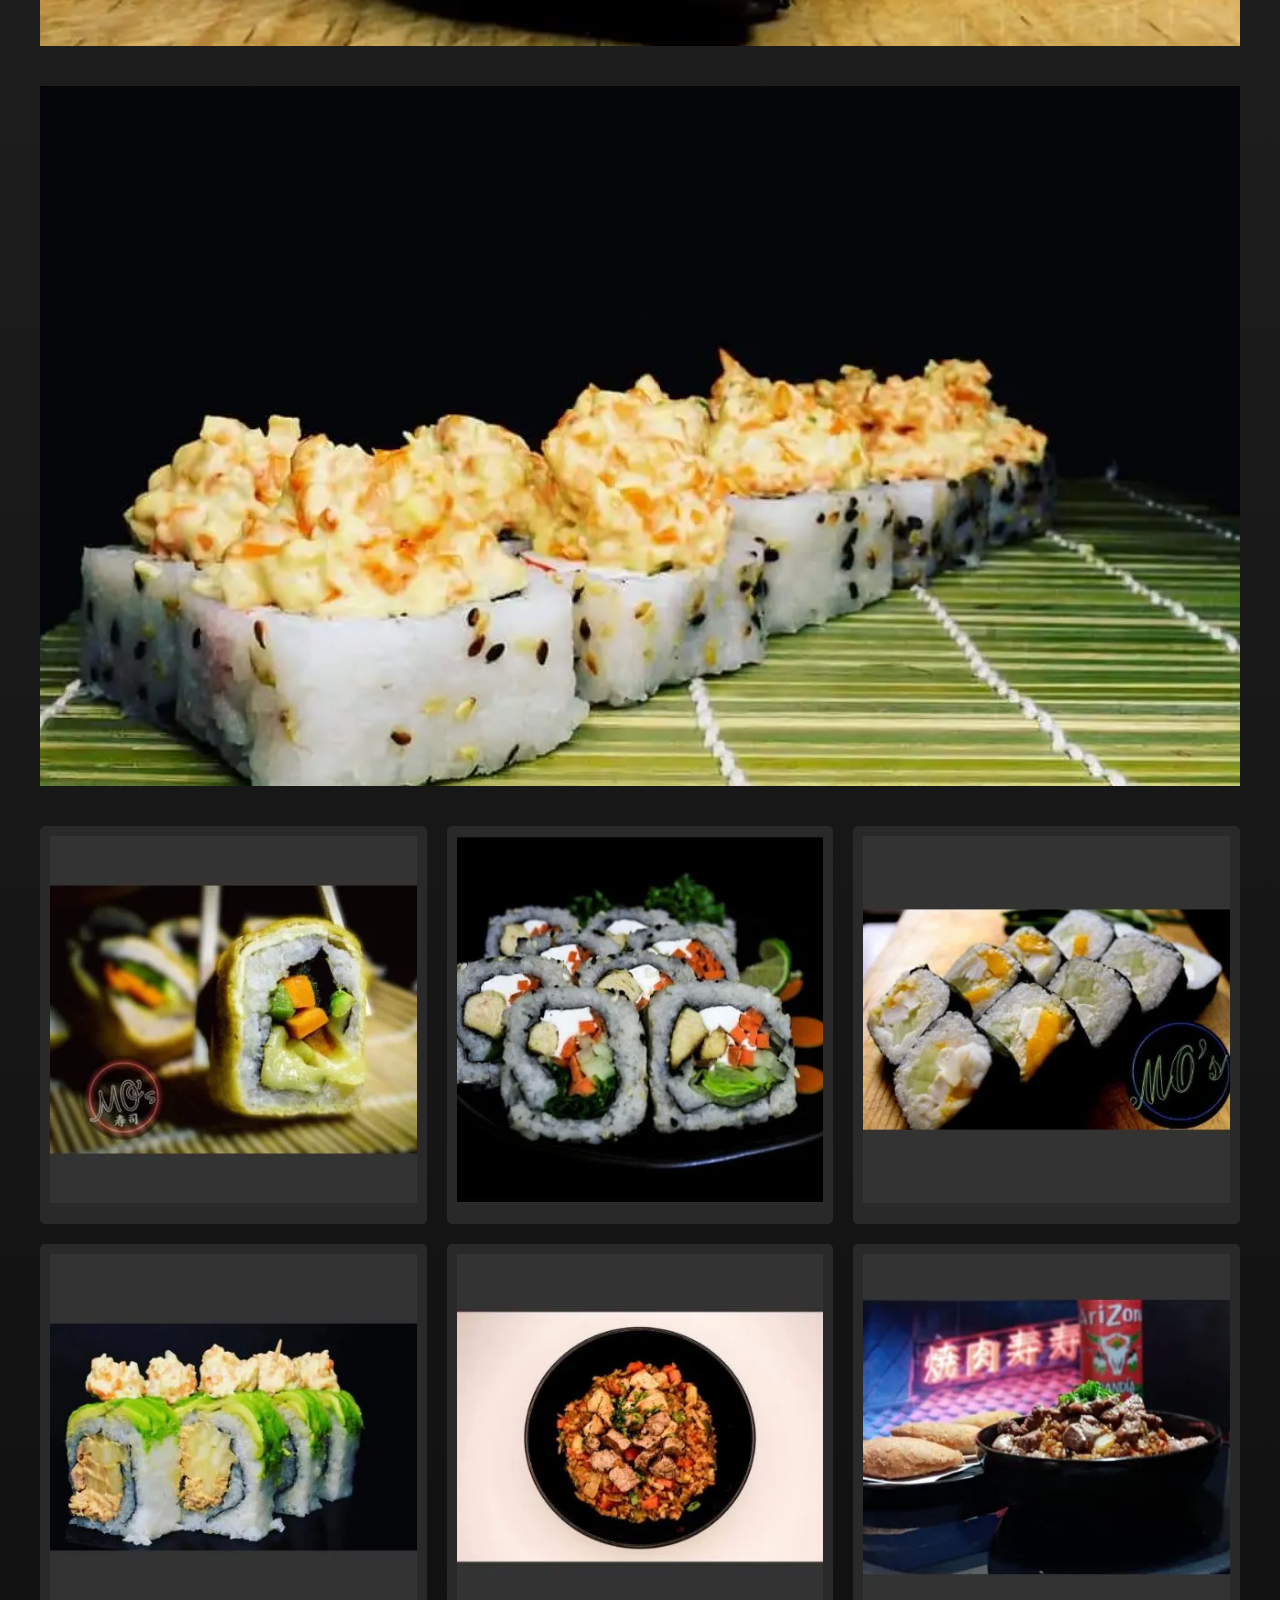
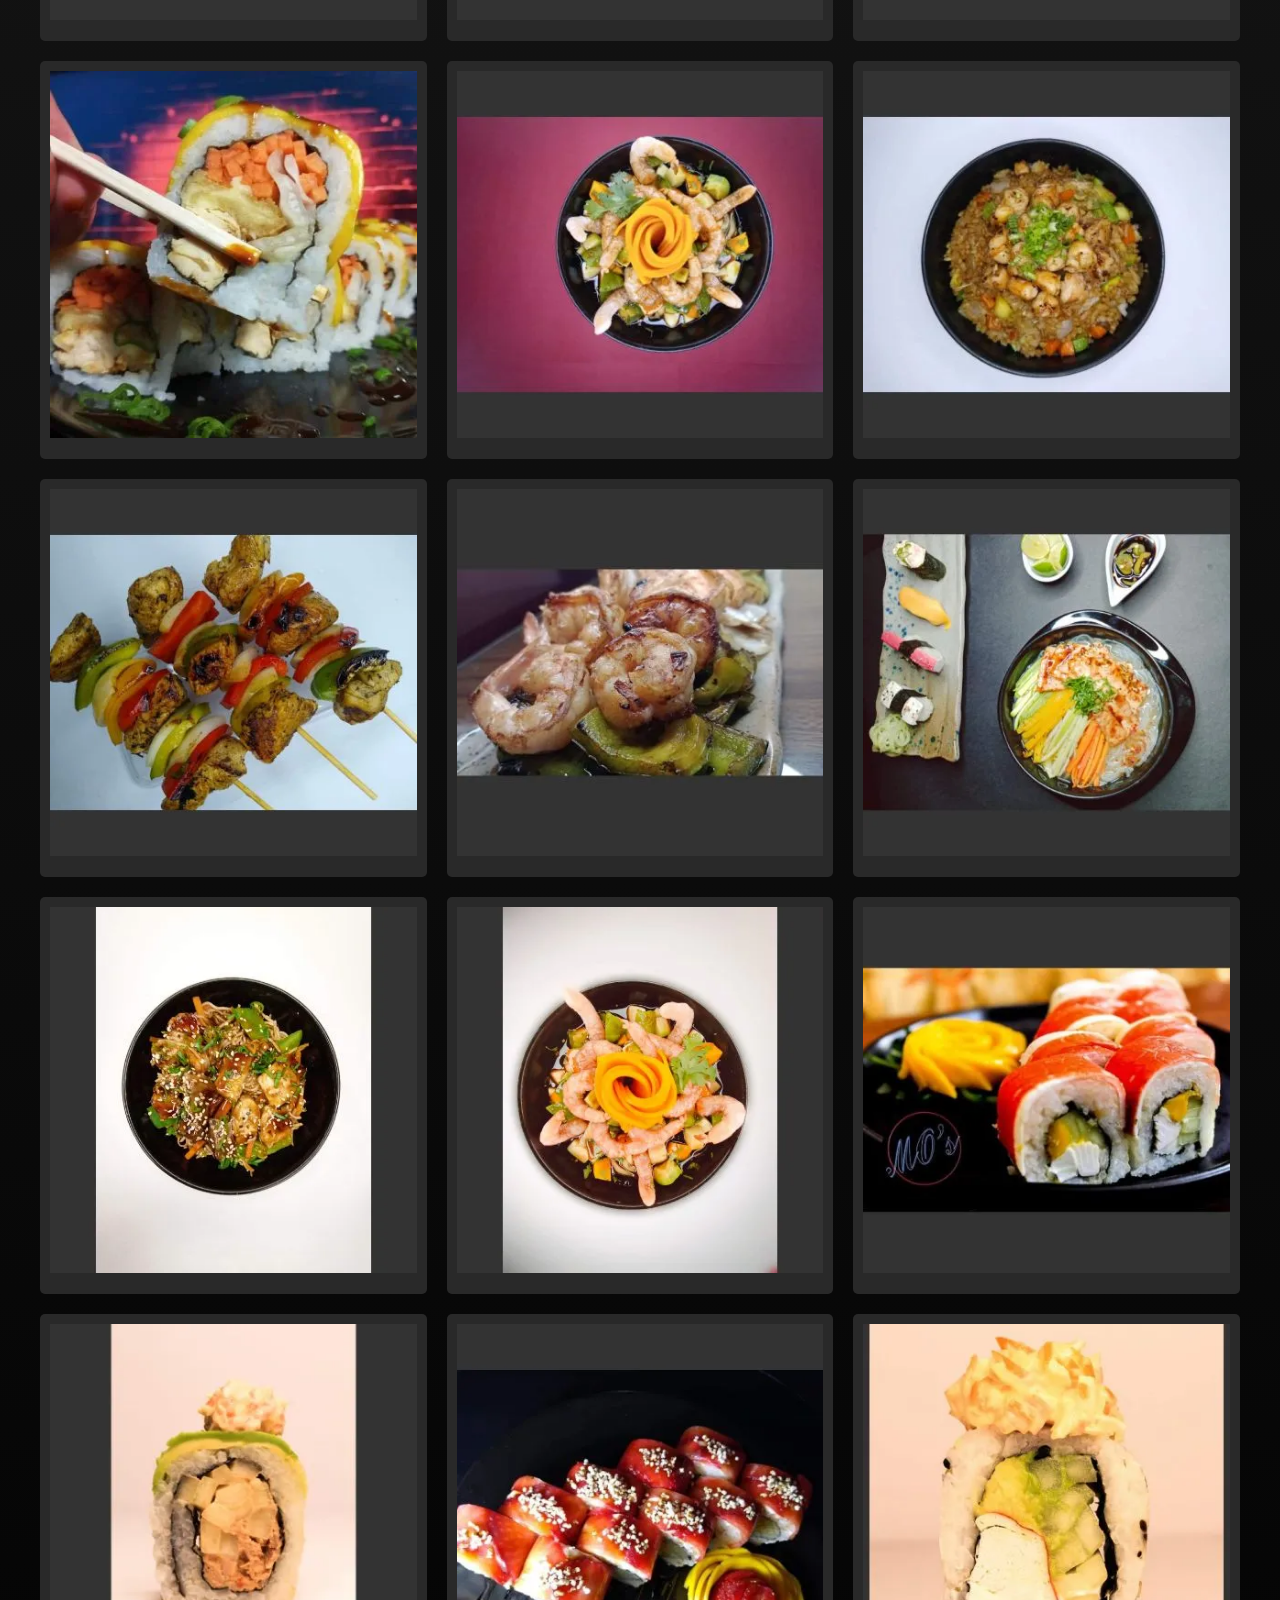
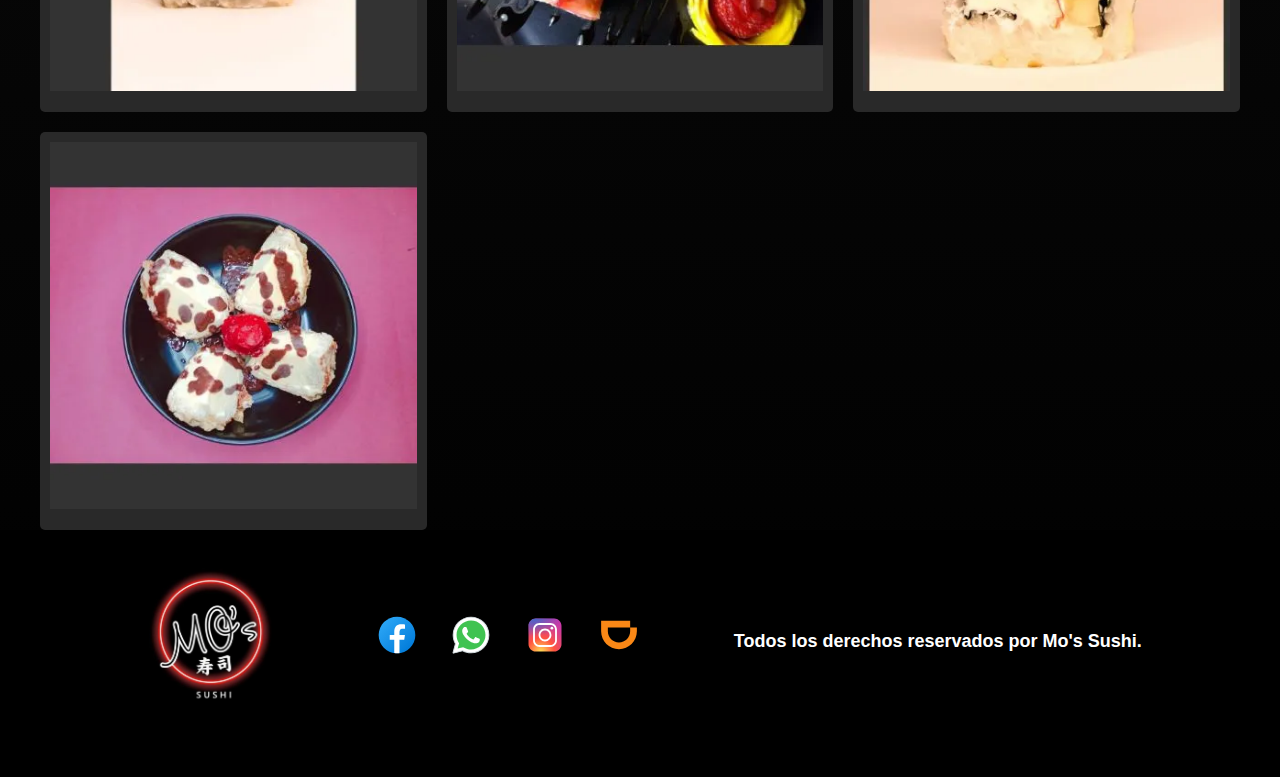
==== commit fd040101: "Se agrego el boton flotante y la funcionalidad para que aparezca y desaparezca" ====
--- a/index.html
+++ b/index.html
@@ -32,7 +32,7 @@
 </head>
 
 <body>
-    <header class="header centro">
+    <header id="header" class="header centro">
         <div class="contenedor">
             <div class="barra">
                 <a href="index.html">
@@ -55,7 +55,16 @@
         </div>
     </header>
 
-    <main class="contenedor">
+    <main id="main" class="contenedor">
+        <a id="floatingButton" class="flotante no-margin no-padding" href="https://c-h5.didi-food.com/es-MX/deeplink?appName=sodaCustomer&path=businessPage&shopId=5764607648679593712">
+            <p class="centro">
+                <svg xmlns="http://www.w3.org/2000/svg" x="0px" y="0px" width="22" height="22" viewBox="0 0 48 48">
+                    <path fill="#fa8816" stroke="fff" stroke-linecap="round" stroke-linejoin="round"
+                        d="M36.17 15.92V8.588H4.5v11.323c0 10.752 8.748 19.5 19.5 19.5s19.5-8.748 19.5-19.5v-3.993zm-.001 3.991c0 6.71-5.46 12.17-12.17 12.17s-12.168-5.46-12.168-12.17V15.92H36.17z" />
+                </svg>
+                Ordena aquí.
+            </p>
+        </a>
         <div class=" imagen imagen__texto">
             <h1 class="parrafoMenu no-margin cursiva">Disfruta con Sushi Mo's. </h1>
             <p class="parrafoMenu no-margin cursiva2">Hecho con amor, pasión y dedicación.</p>
@@ -206,7 +215,7 @@
         </div>
     </section>
 
-    <footer class="footer">
+    <footer id="footer" class="footer">
         <div class="contenedor">
             <div class="barra">
                 <a href="index.html">
--- a/css/styles.css
+++ b/css/styles.css
@@ -109,9 +109,6 @@
 
 .header {
     background-color: var(--neg);
-     /* -webkit-box-shadow: inset 0px 14px 50px -3px rgba(110,245,250,1);
-    -moz-box-shadow: inset 0px 14px 50px -3px rgba(110,245,250,1);
-    box-shadow: inset 0px 14px 50px -3px rgba(110,245,250,1);  */
 }
 
 @media(min-width: 768px) {
@@ -233,7 +230,7 @@
 
 .grid {
     display: grid;
-    grid-template-columns: repeat(1, 1fr);
+    grid-template-columns: repeat(2, 1fr);
     gap: 2rem;
 }
 @media(min-width: 768px) {
@@ -246,6 +243,36 @@
     padding: 1rem;
     border-radius: .5rem;
 }
+.flotante{
+    position: fixed;
+    transform: rotate(90deg);
+    width: 15rem;
+    height: 4rem;
+    bottom: 19rem;
+    right: -5rem;
+    background-color: var(--neg);
+    border-radius: 5%;
+    display: flex; 
+    align-items: center; 
+    justify-content: center; 
+    text-align: center;
+    box-shadow: 0 4px 8px rgba(0,0,0,0.2);
+    transition: background-color 0.3s, transform 0.3s;
+}
+.flotante:hover{
+    background-color:var(--sec);
+    transform: rotate(90deg) scale(1.1);
+}
+.hidden {
+    opacity: 0;
+}
+@media(min-width: 768px) {
+    .flotante{
+        position: fixed;
+         opacity: 1; 
+         bottom: 30rem;
+    } }
+
 /*Parte menú*/
 .parrafoMenu {
     opacity: 0;
@@ -434,6 +461,10 @@
     }
 }
 
+.interlineado{
+    line-height: 1.6;
+    text-align: justify;
+}
 /*sección ubicación*/
 @media(min-width: 768px) {
     .cp {
--- a/css/styles.css
+++ b/css/styles.css
@@ -109,9 +109,6 @@
 
 .header {
     background-color: var(--neg);
-     /* -webkit-box-shadow: inset 0px 14px 50px -3px rgba(110,245,250,1);
-    -moz-box-shadow: inset 0px 14px 50px -3px rgba(110,245,250,1);
-    box-shadow: inset 0px 14px 50px -3px rgba(110,245,250,1);  */
 }
 
 @media(min-width: 768px) {
@@ -233,7 +230,7 @@
 
 .grid {
     display: grid;
-    grid-template-columns: repeat(1, 1fr);
+    grid-template-columns: repeat(2, 1fr);
     gap: 2rem;
 }
 @media(min-width: 768px) {
@@ -246,6 +243,36 @@
     padding: 1rem;
     border-radius: .5rem;
 }
+.flotante{
+    position: fixed;
+    transform: rotate(90deg);
+    width: 15rem;
+    height: 4rem;
+    bottom: 19rem;
+    right: -5rem;
+    background-color: var(--neg);
+    border-radius: 5%;
+    display: flex; 
+    align-items: center; 
+    justify-content: center; 
+    text-align: center;
+    box-shadow: 0 4px 8px rgba(0,0,0,0.2);
+    transition: background-color 0.3s, transform 0.3s;
+}
+.flotante:hover{
+    background-color:var(--sec);
+    transform: rotate(90deg) scale(1.1);
+}
+.hidden {
+    opacity: 0;
+}
+@media(min-width: 768px) {
+    .flotante{
+        position: fixed;
+         opacity: 1; 
+         bottom: 30rem;
+    } }
+
 /*Parte menú*/
 .parrafoMenu {
     opacity: 0;
@@ -434,6 +461,10 @@
     }
 }
 
+.interlineado{
+    line-height: 1.6;
+    text-align: justify;
+}
 /*sección ubicación*/
 @media(min-width: 768px) {
     .cp {
